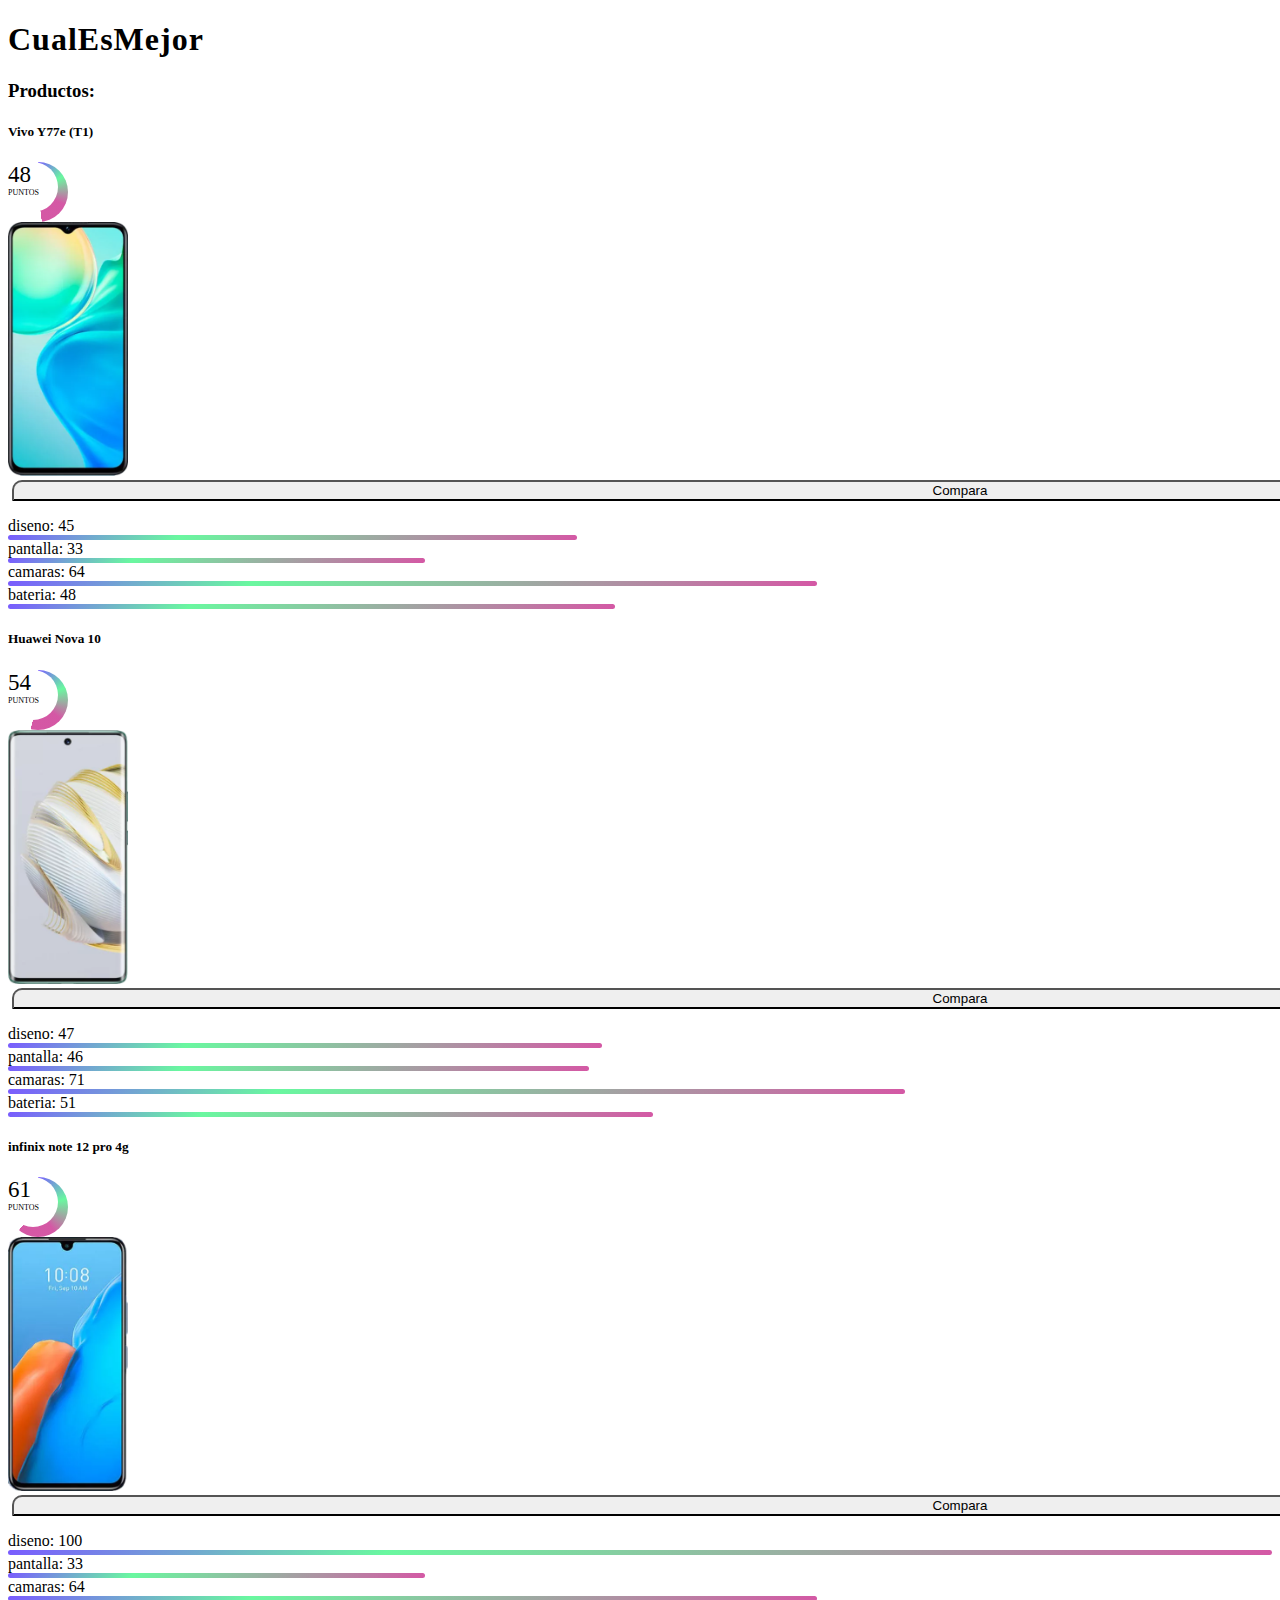
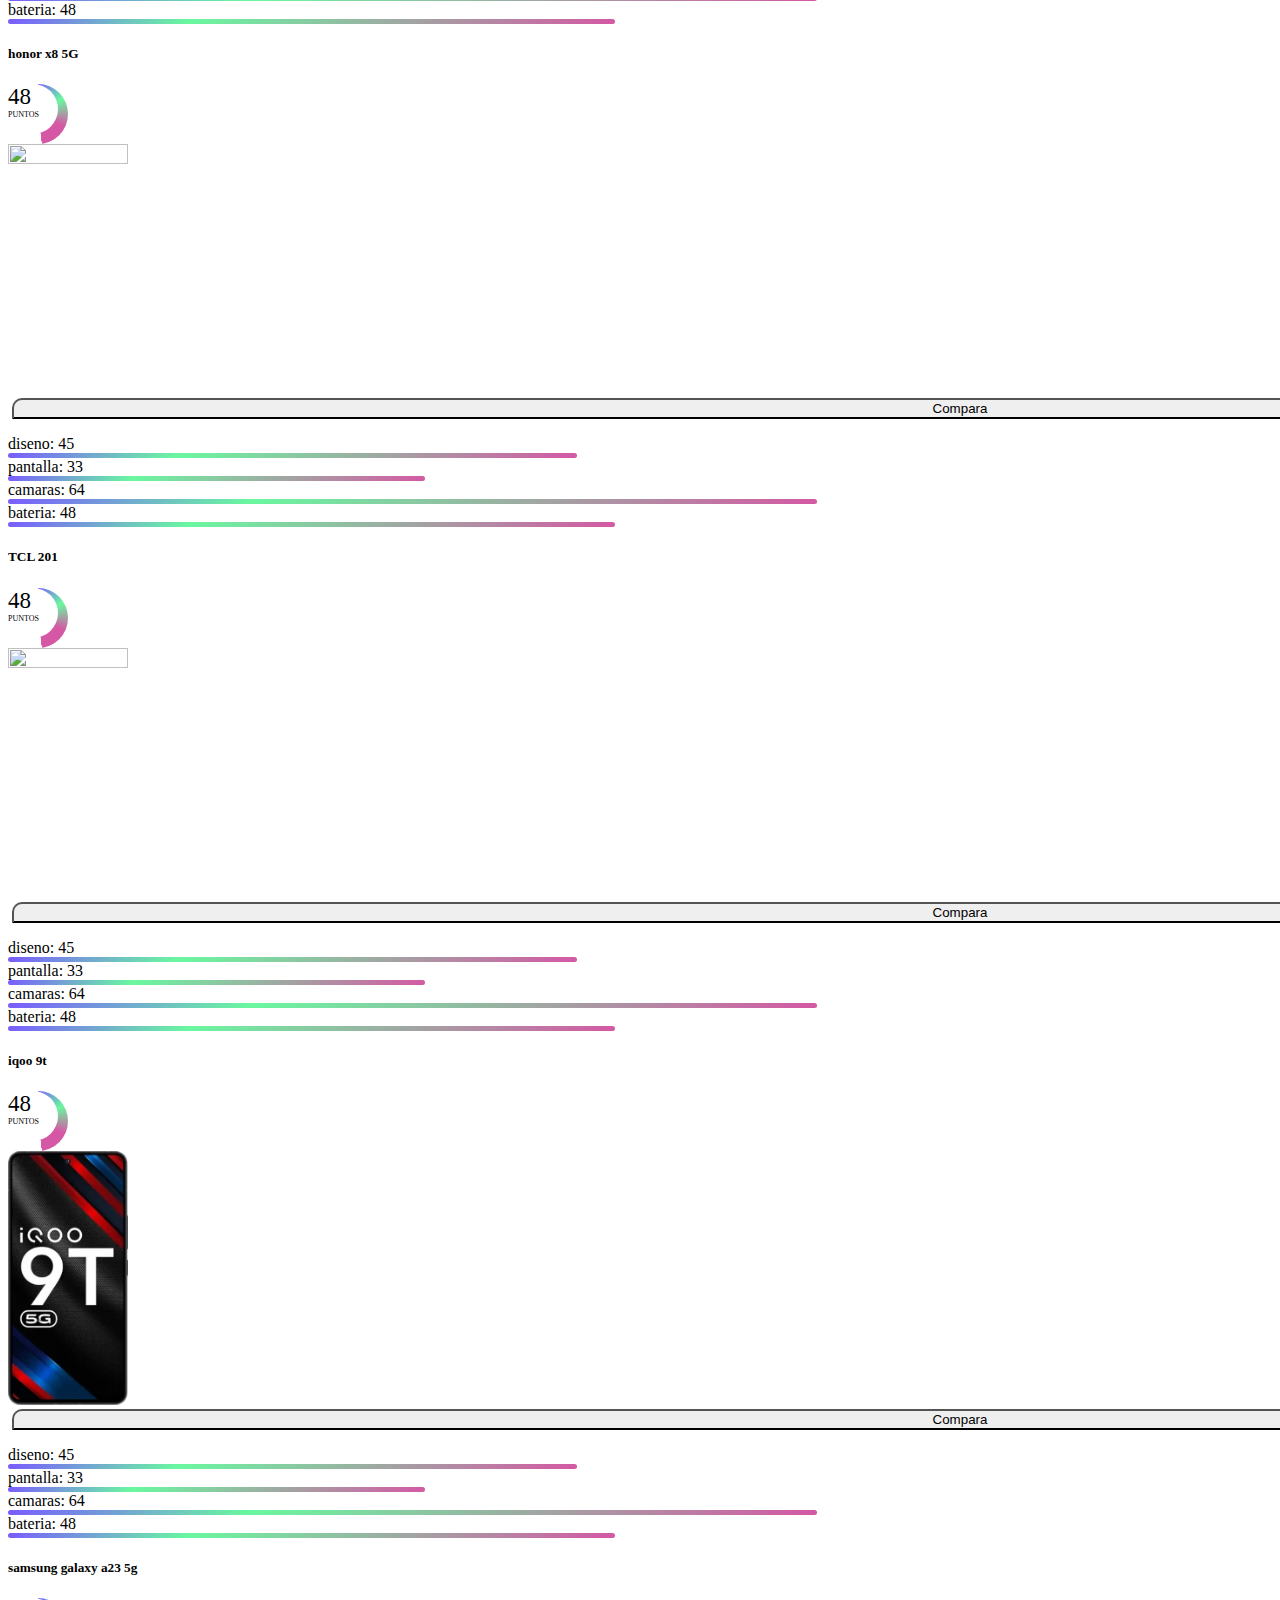
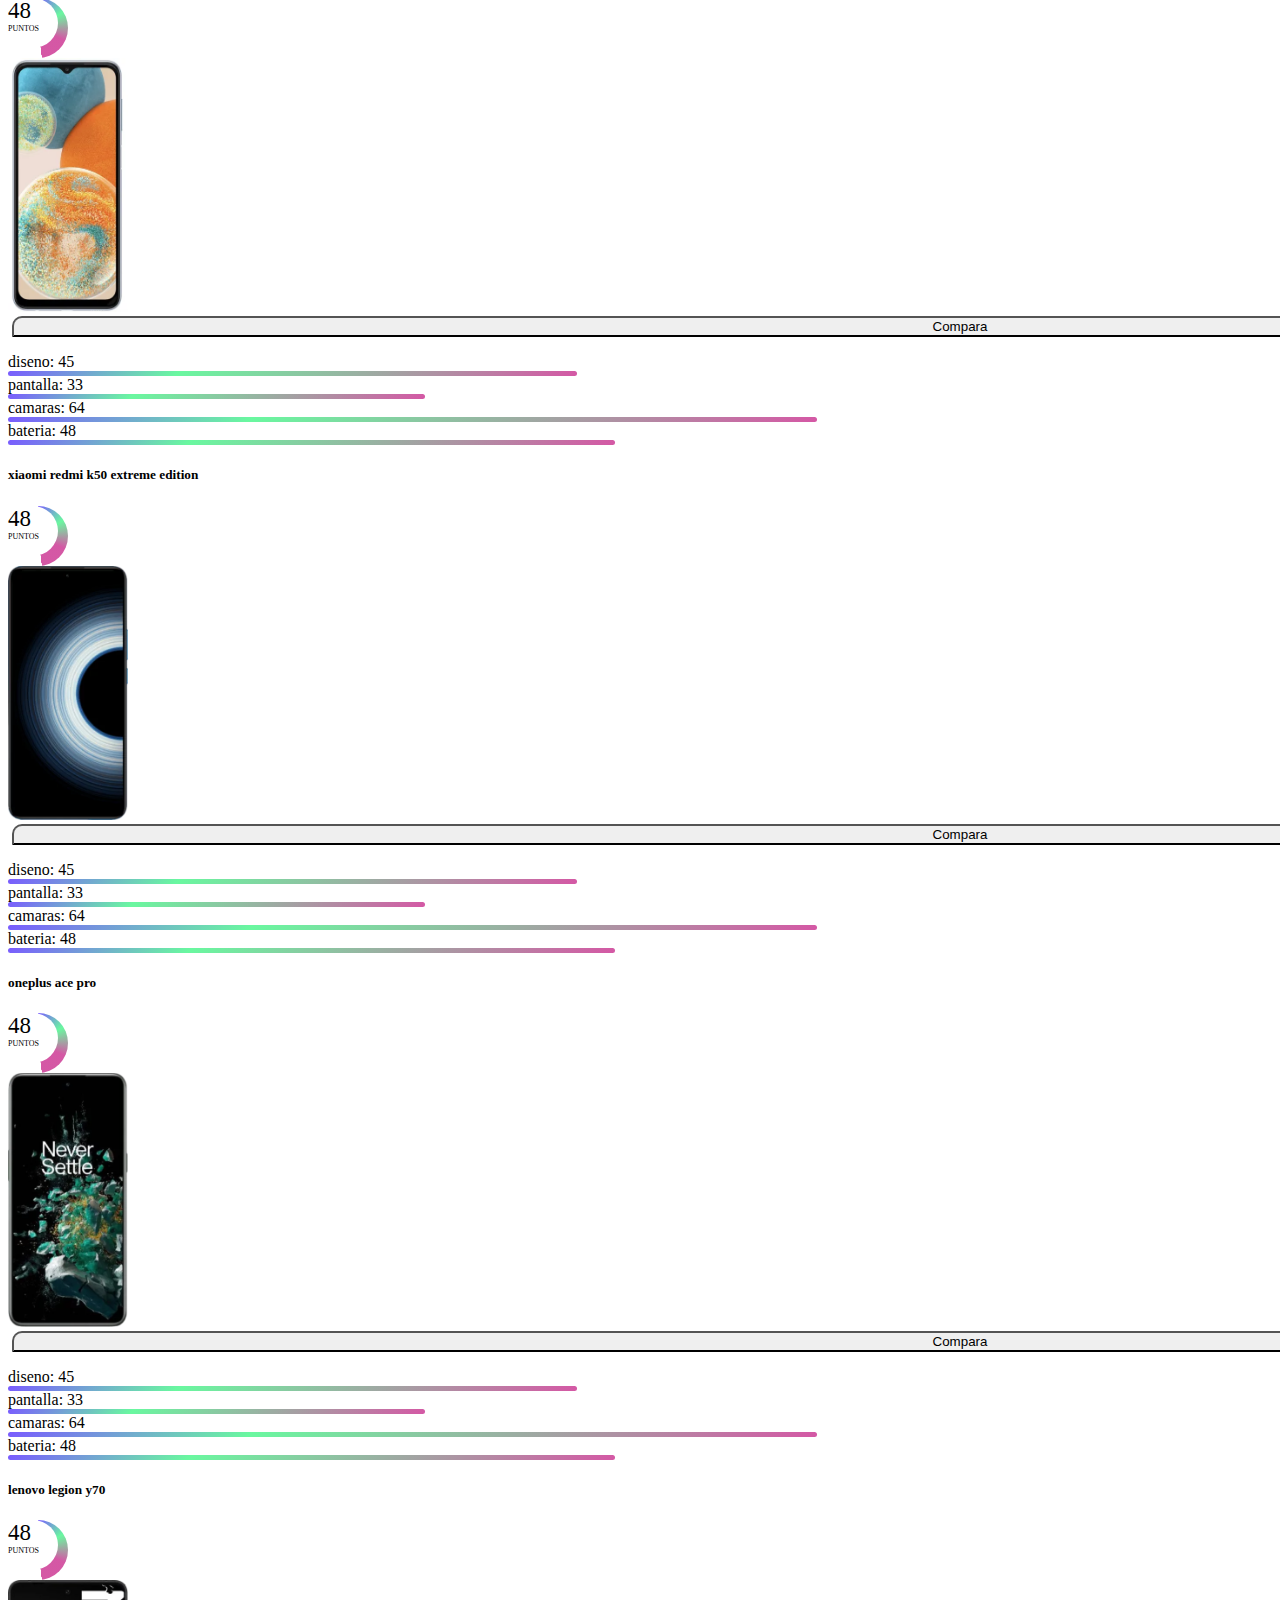
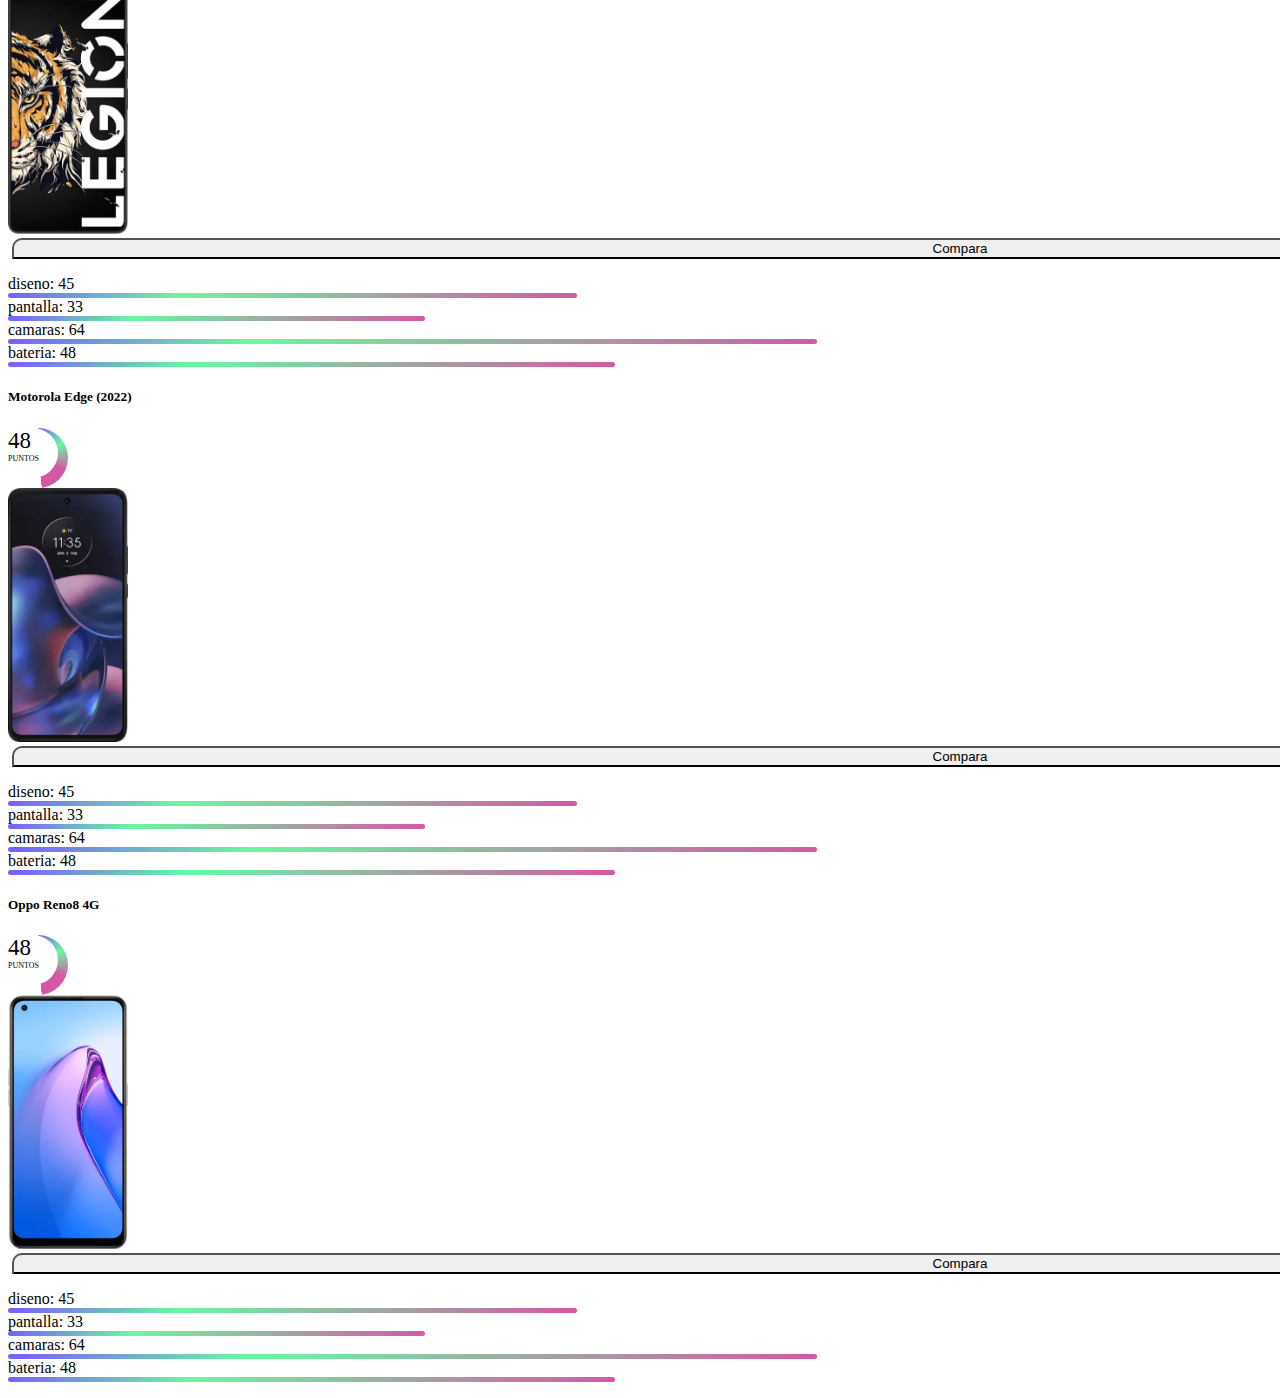
==== index.html @ 7e3223f6 "Inicializando proyecto" ====
<!DOCTYPE html>
<html lang="en">

<head>
    <meta charset="UTF-8">
    <meta http-equiv="X-UA-Compatible" content="IE=edge">
    <meta name="viewport" content="width=device-width, initial-scale=1.0">
    <title>Comparativa y Ranking de Equipos Móviles | cualEsMejor</title>
    <link href="https://cdn.jsdelivr.net/npm/bootstrap@5.0.2/dist/css/bootstrap.min.css" rel="stylesheet"
        integrity="sha384-EVSTQN3/azprG1Anm3QDgpJLIm9Nao0Yz1ztcQTwFspd3yD65VohhpuuCOmLASjC" crossorigin="anonymous">
    <link href="//cdn.jsdelivr.net/npm/@sweetalert2/theme-dark@4/dark.css" rel="stylesheet">
    <script src="//cdn.jsdelivr.net/npm/sweetalert2@11/dist/sweetalert2.min.js"></script>

    <link rel="stylesheet" href="./estilos/styles.css">
    <script src="https://cdn.jsdelivr.net/npm/bootstrap@5.0.2/dist/js/bootstrap.bundle.min.js"
        integrity="sha384-MrcW6ZMFYlzcLA8Nl+NtUVF0sA7MsXsP1UyJoMp4YLEuNSfAP+JcXn/tWtIaxVXM"
        crossorigin="anonymous"></script>
    <script src="./scripts/main.js" defer></script>

</head>

<body>
    <header class="bg-dark text-white">
        <span id="logo">
            <h1>CualEsMejor</h1>
        </span>
        <span></span>
    </header>
    <div class="container-flex">
        <div class="row justify-content-md-center">
            <div class="col col-lg-3 col-md-3" style="background: #f99500;">
                <a href="./paginas/comparador.html"></a>
            </div>
            <div class="col col-lg-9 col-md-9">
                <div class="container album py-5 bg-light">
                    <h3>Productos:</h3>
                    <div id="productos" class="row row-cols-1 row-cols-sm-2 row-cols-md-3 g-3">

                    </div>
                </div>
            </div>
        </div>
    </div>
    <div id="eleccion" class="text-end px-2">
        <div>
            <h5 class="text-center">Seleccionados | v</h5>
        </div>
        <div>
            <ul></ul>
            <div>
                <button id="boton__comparar">Comparar</button>
            </div>
        </div>
    </div>
</body>

</html>
---- estilos/styles.css ----
body{
    overflow-x: hidden;
}
a, a:link, a:hover, a:active {
    color: black;
    text-decoration:dotted;

}
.barra {
    background: linear-gradient(134deg,rgba(73, 32, 255, 0.733),rgba(51, 245, 125, 0.733) 30%,rgba(197, 27, 132, 0.733));
    height: 5px;
    border-radius: 3px;
}

input:button {
    z-index: 3;
}

.puntaje__fondo{
    font-size: 10px;
    width: 6em;
    height: 6em;
    aspect-ratio: 1;
    border-radius: 50%;
    margin-right: 0.375em;
}

.puntuacion{

    width: 5em;
    height: 5em;
    aspect-ratio: 1;
    border-radius: 50%;
    background: white;
}

.puntaje_num{
    font-size: 2.3em;
}
.palabra__puntos{
    font-size: 0.8em;
}

img{
    width: 120px;
    aspect-ratio: 120/254;
}
ul{
    padding: 0;
}
li{
    list-style-type: none;
}

#logo{
    letter-spacing: 1px;
}

.btn-comparacion{
    margin-left: 0.3em;
    border-radius : 10px 10px 10px 0;
    position: relative;
    right: -100;
    width: 150%;
}
.btn-comparacion:hover{
    background-color: #f99500;
    position: relative;

    width: 150px;
}

#eleccion {
    display: none;
    position:fixed;
    bottom: 1em;
    right: 1em;
    background-color: white;
    width: 16em;
    border-radius: 0.375em;
    box-shadow: 0 10px 10px rgba(0, 0, 0, 0.5)

}
#eleccion h5:hover{
    cursor: pointer;
}

#eleccion ul li {
    border-top:1px solid blue;
}
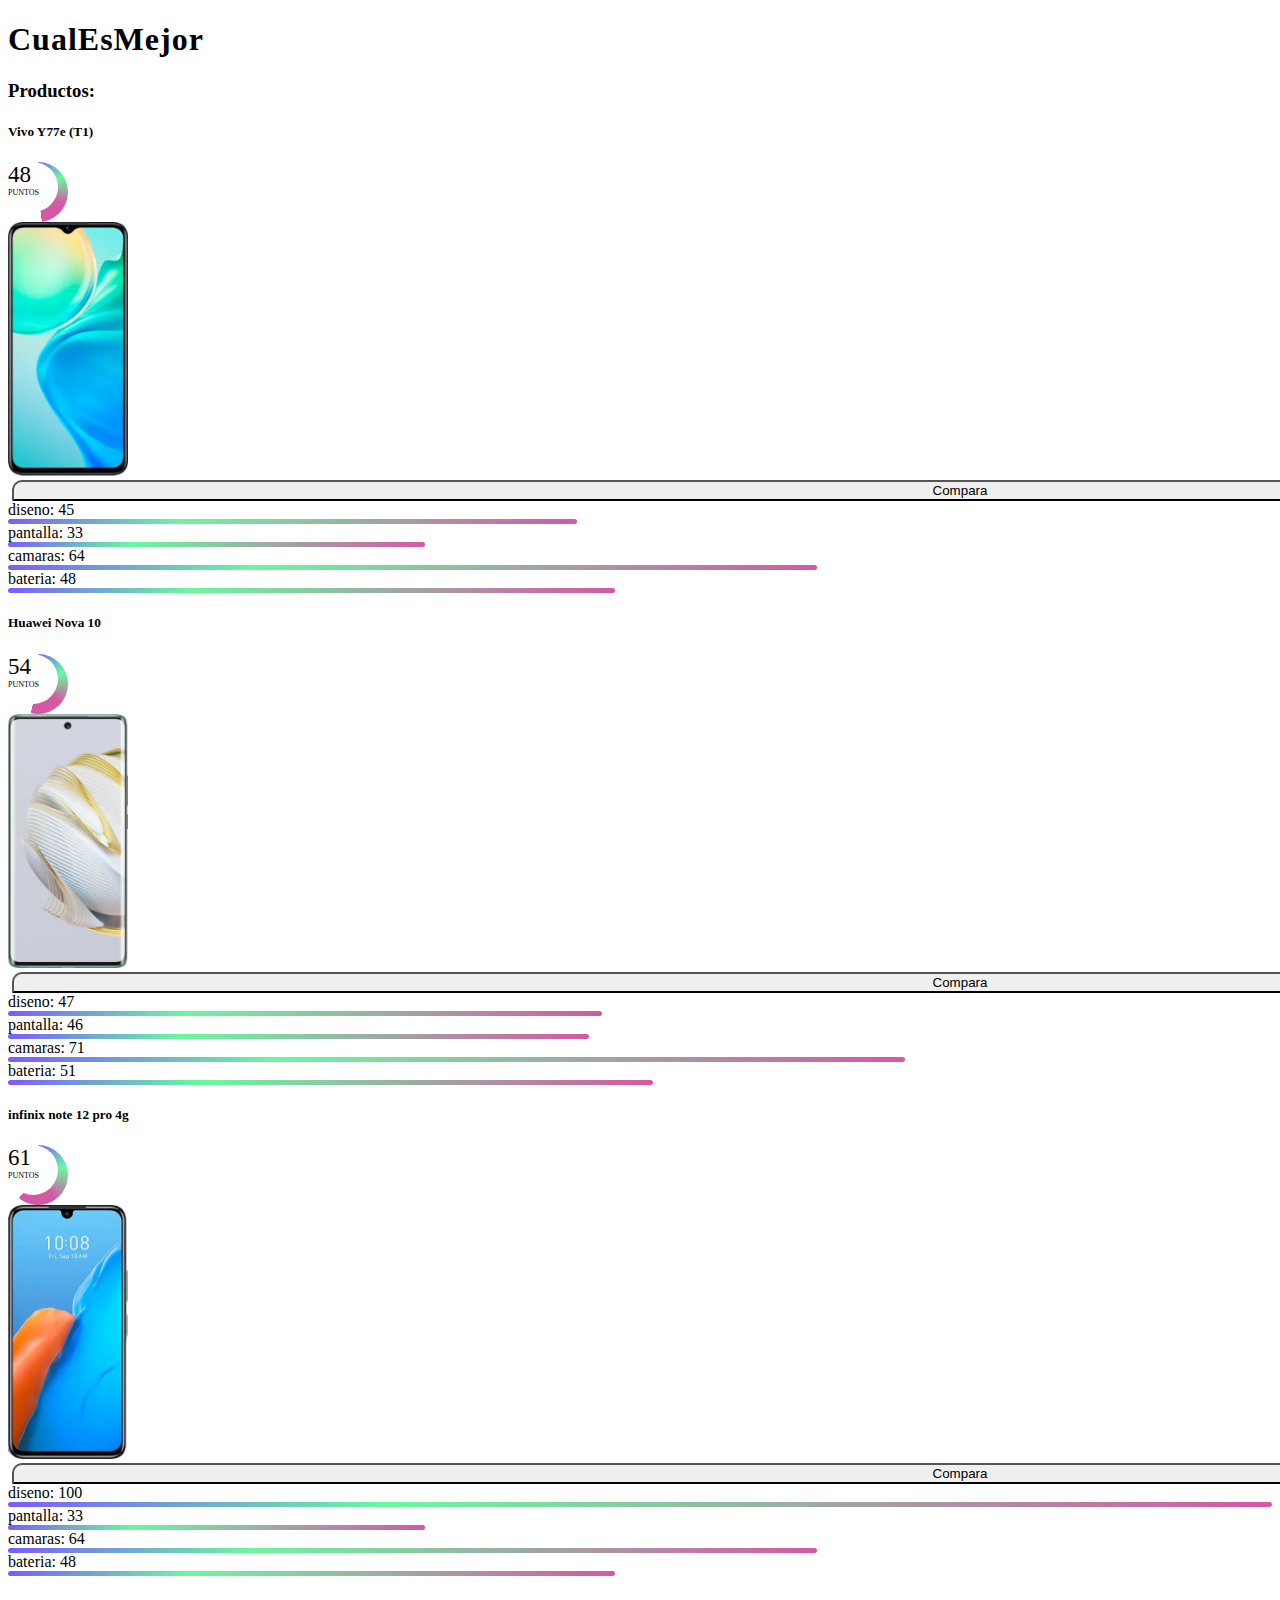
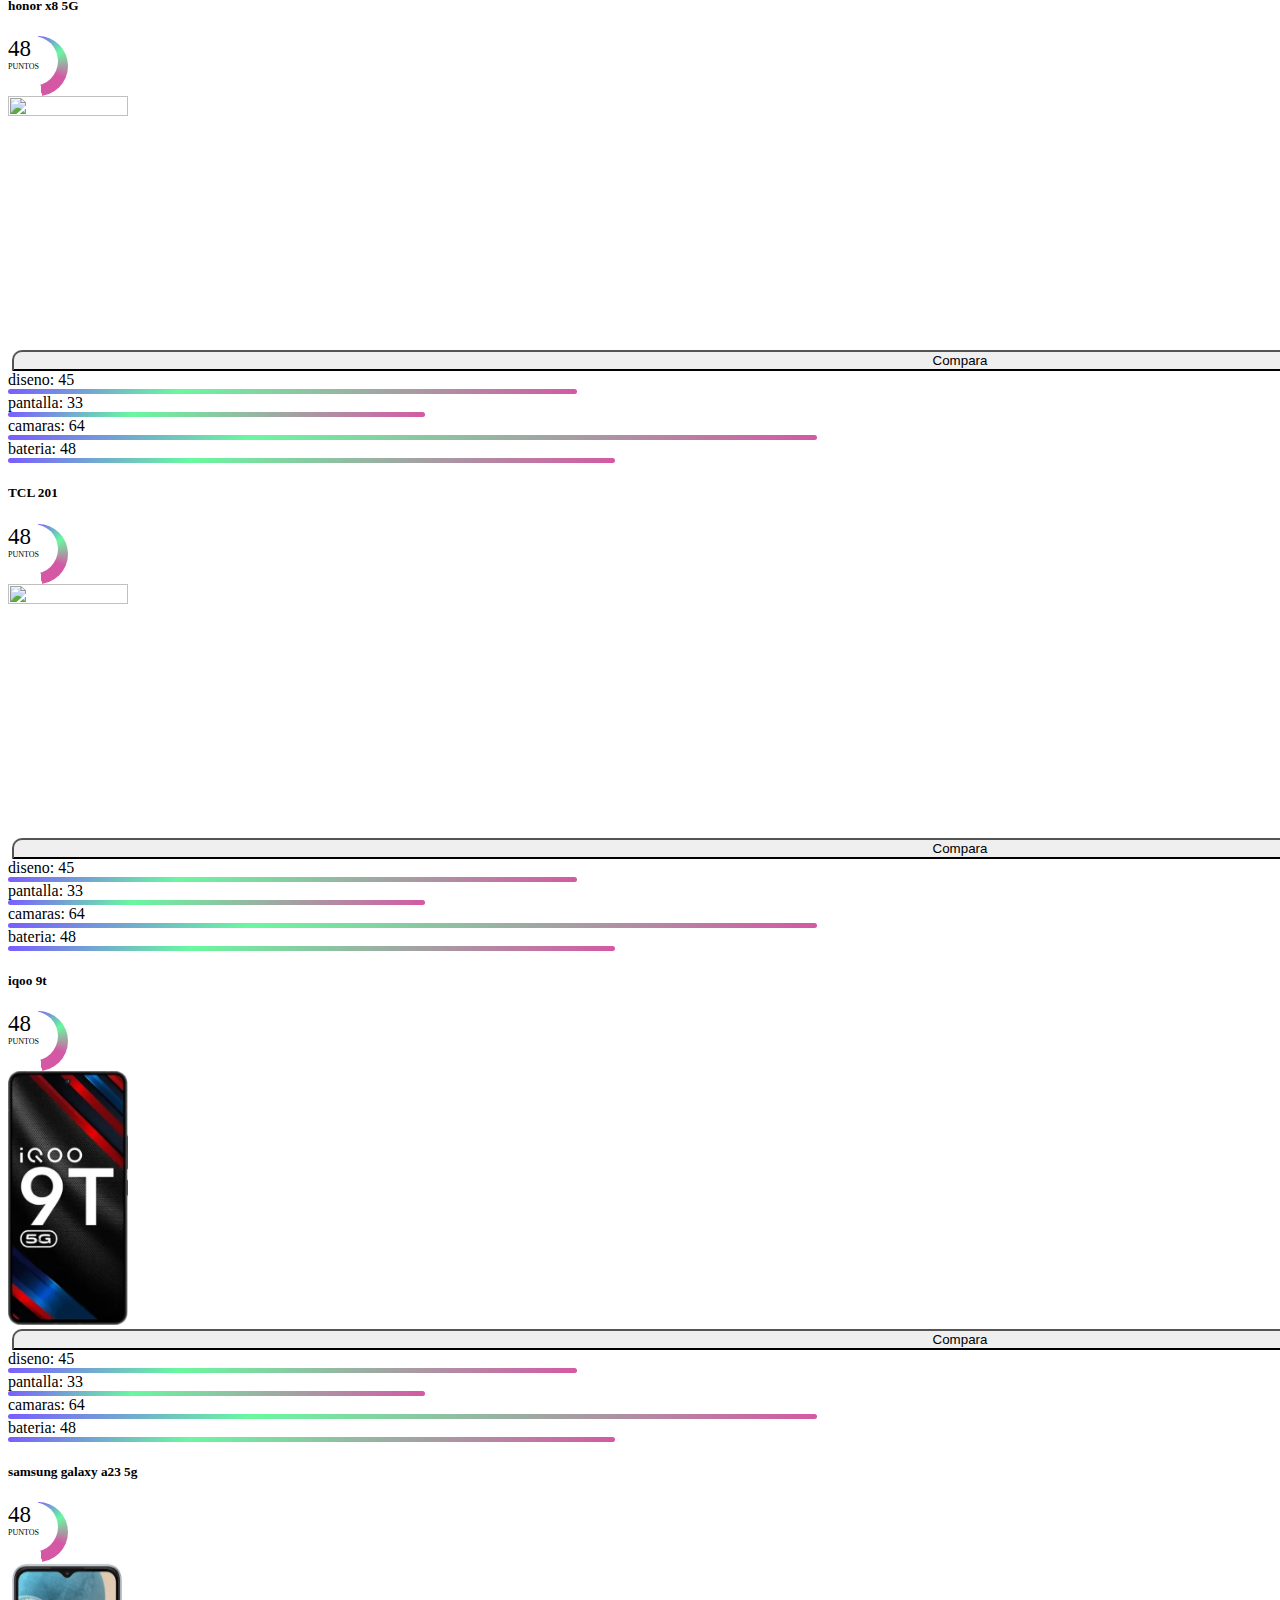
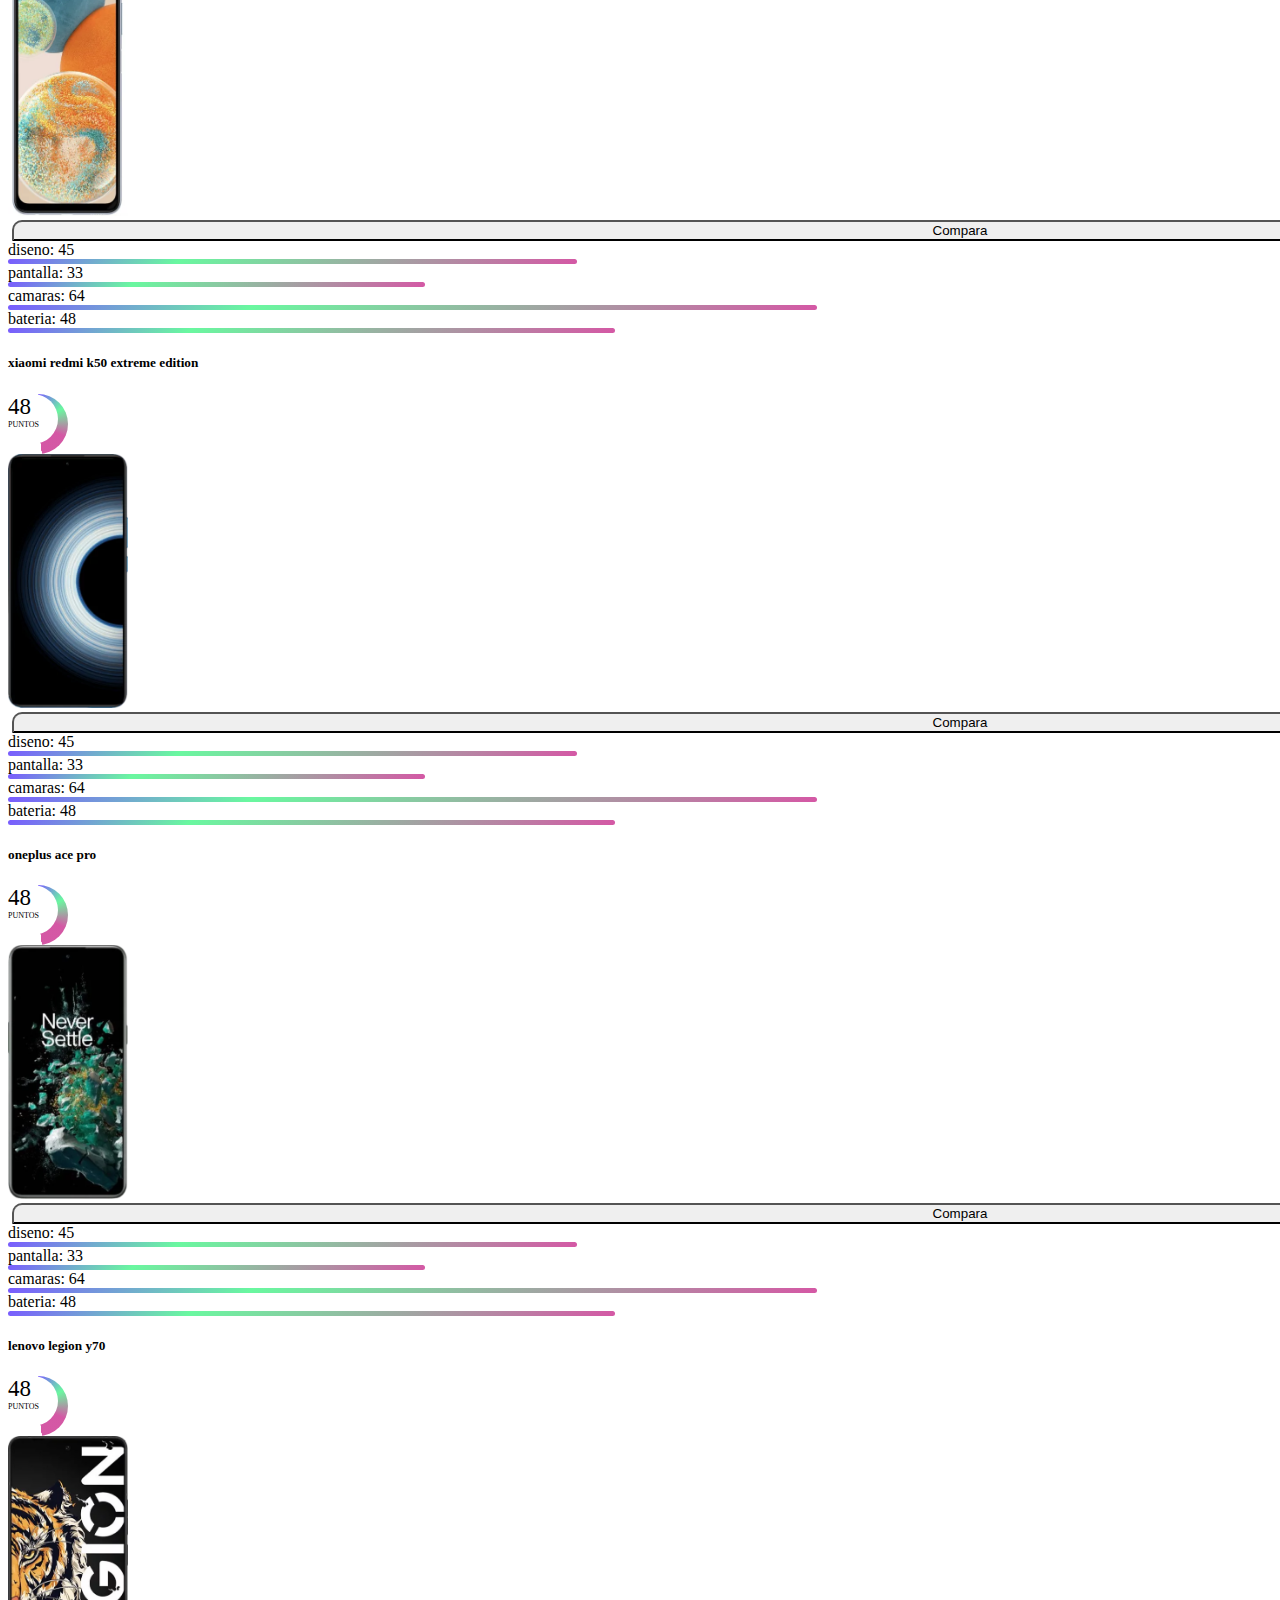
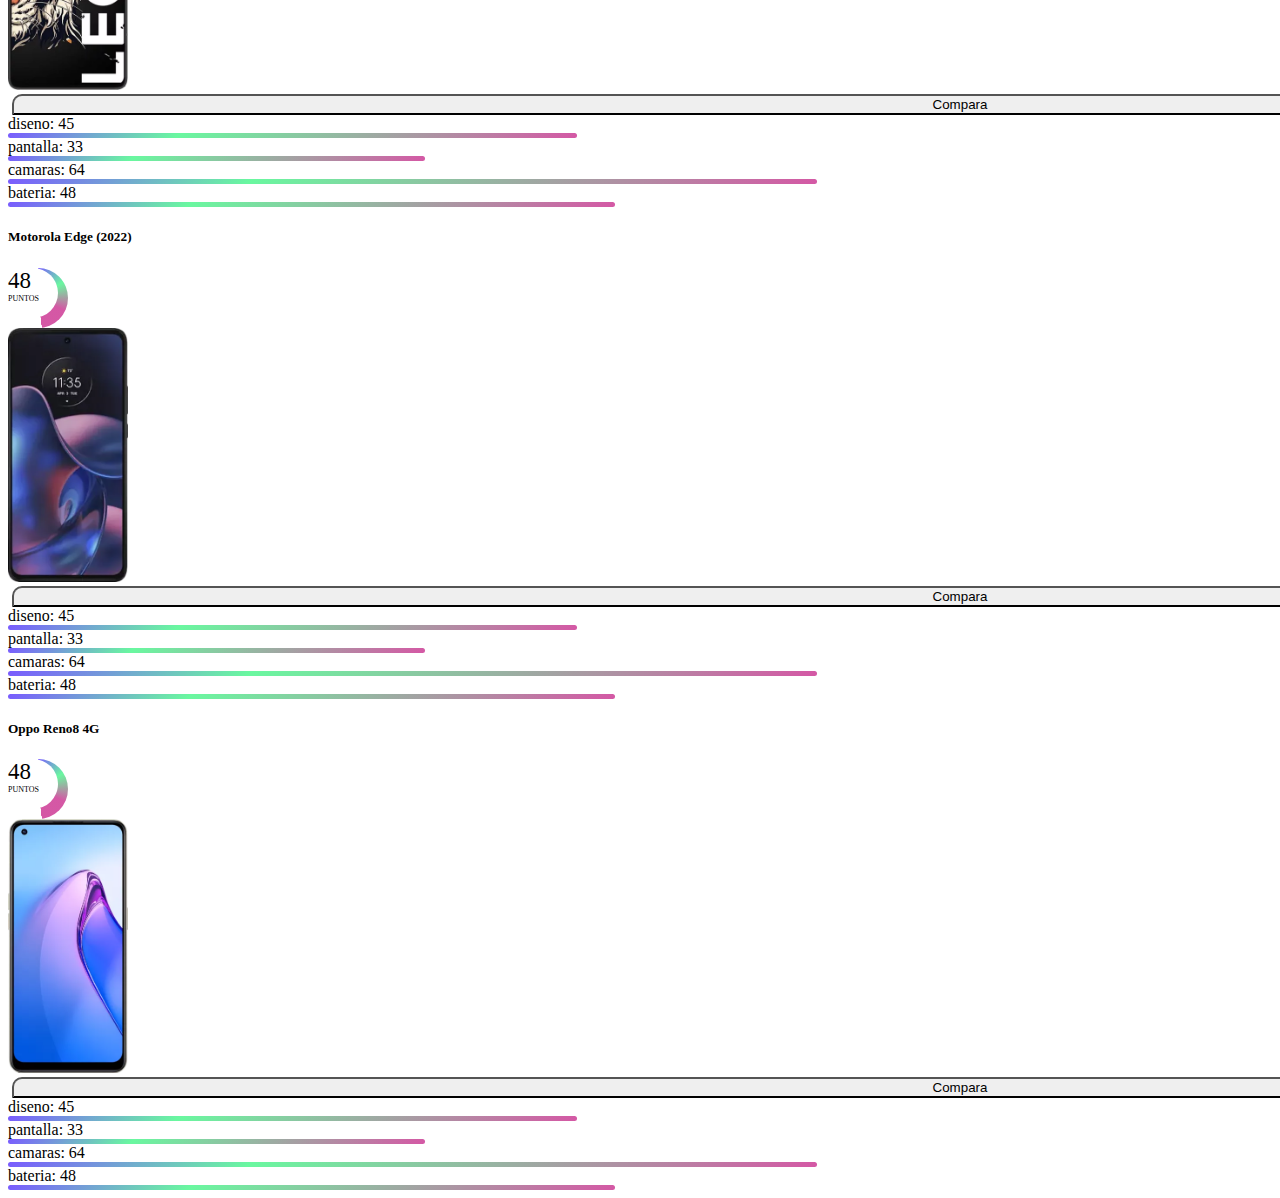
==== commit 0d03110b: "Agregando archivo .json y boton borrar" ====
--- a/index.html
+++ b/index.html
@@ -43,12 +43,12 @@
     </div>
     <div id="eleccion" class="text-end px-2">
         <div>
-            <h5 class="text-center">Seleccionados | v</h5>
+            <h5 class="text-center">Seleccionados | ^</h5>
         </div>
         <div>
             <ul></ul>
-            <div>
-                <button id="boton__comparar">Comparar</button>
+            <div class="text-center">
+                <button id="boton__comparar" class="btn btn-primary my-2 px-2">Comparar</button>
             </div>
         </div>
     </div>
--- a/estilos/styles.css
+++ b/estilos/styles.css
@@ -47,6 +47,7 @@
 }
 ul{
     padding: 0;
+    margin: 0;
 }
 li{
     list-style-type: none;
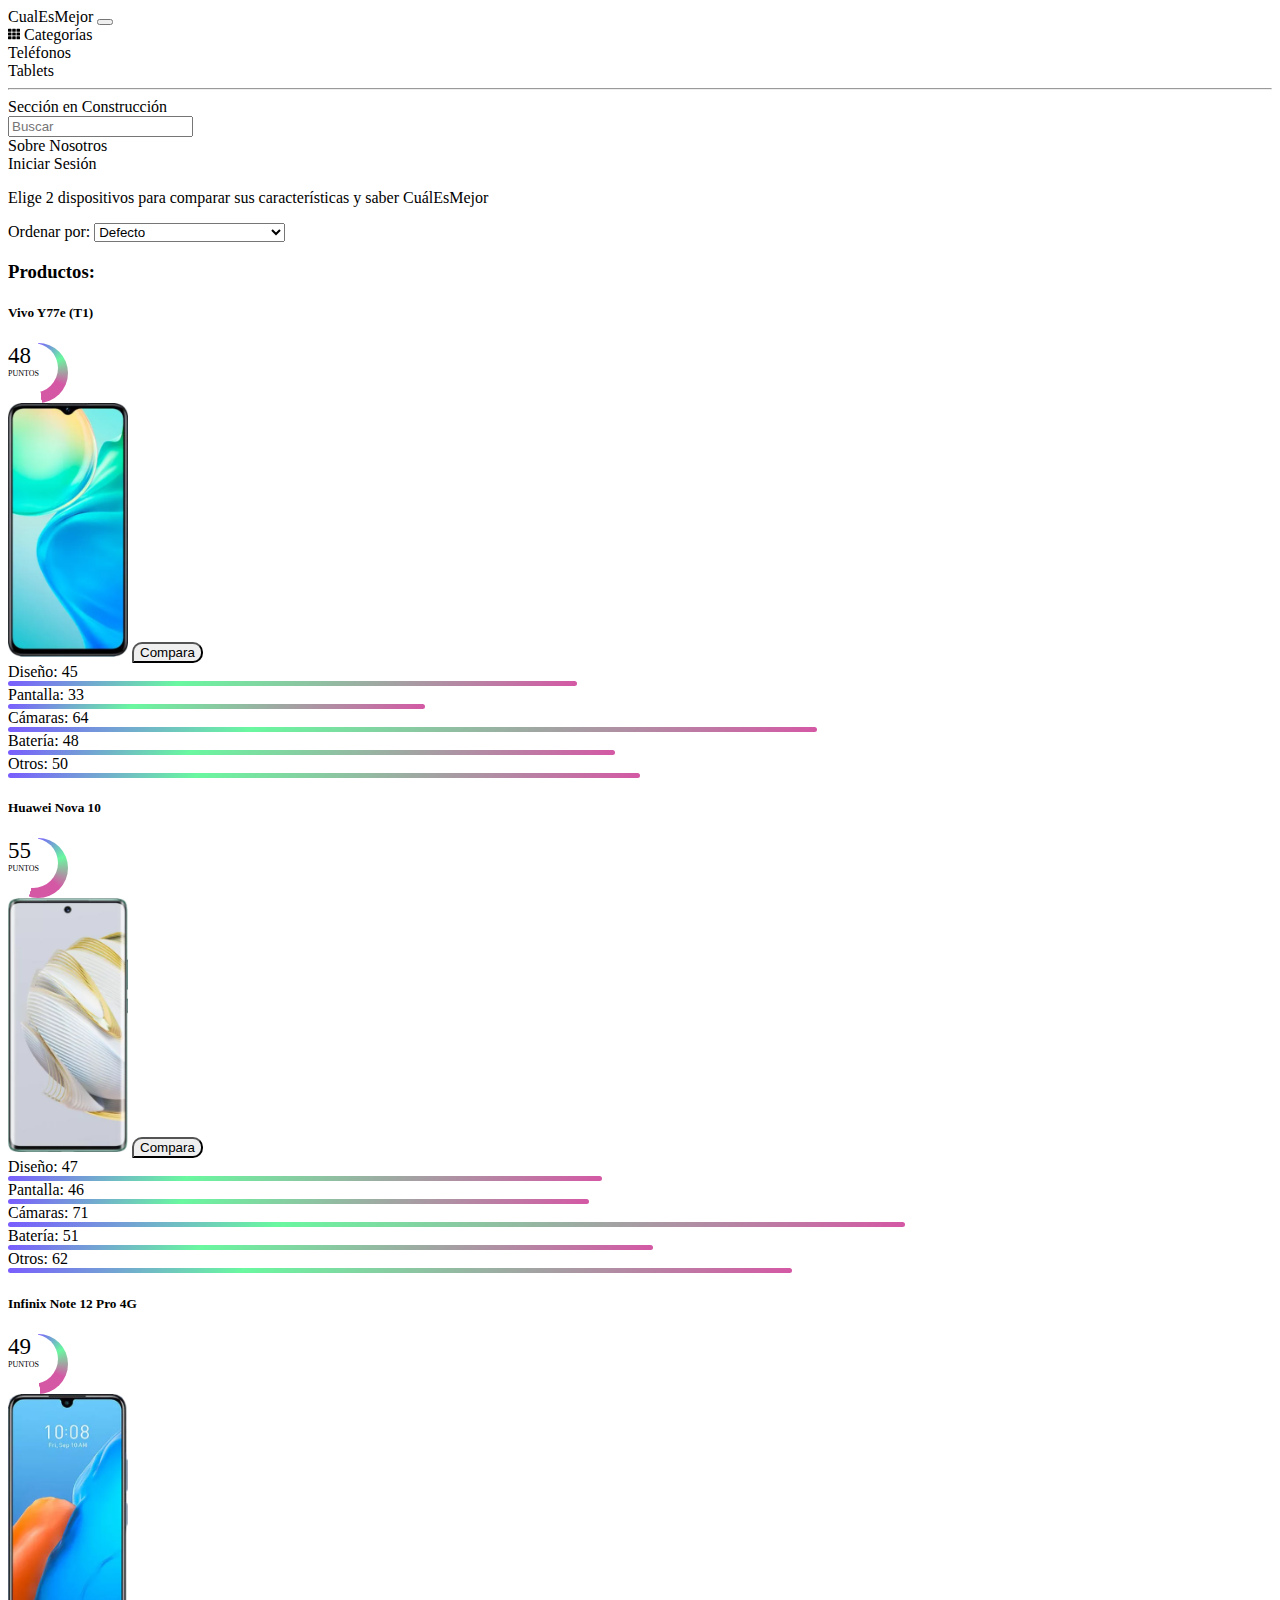
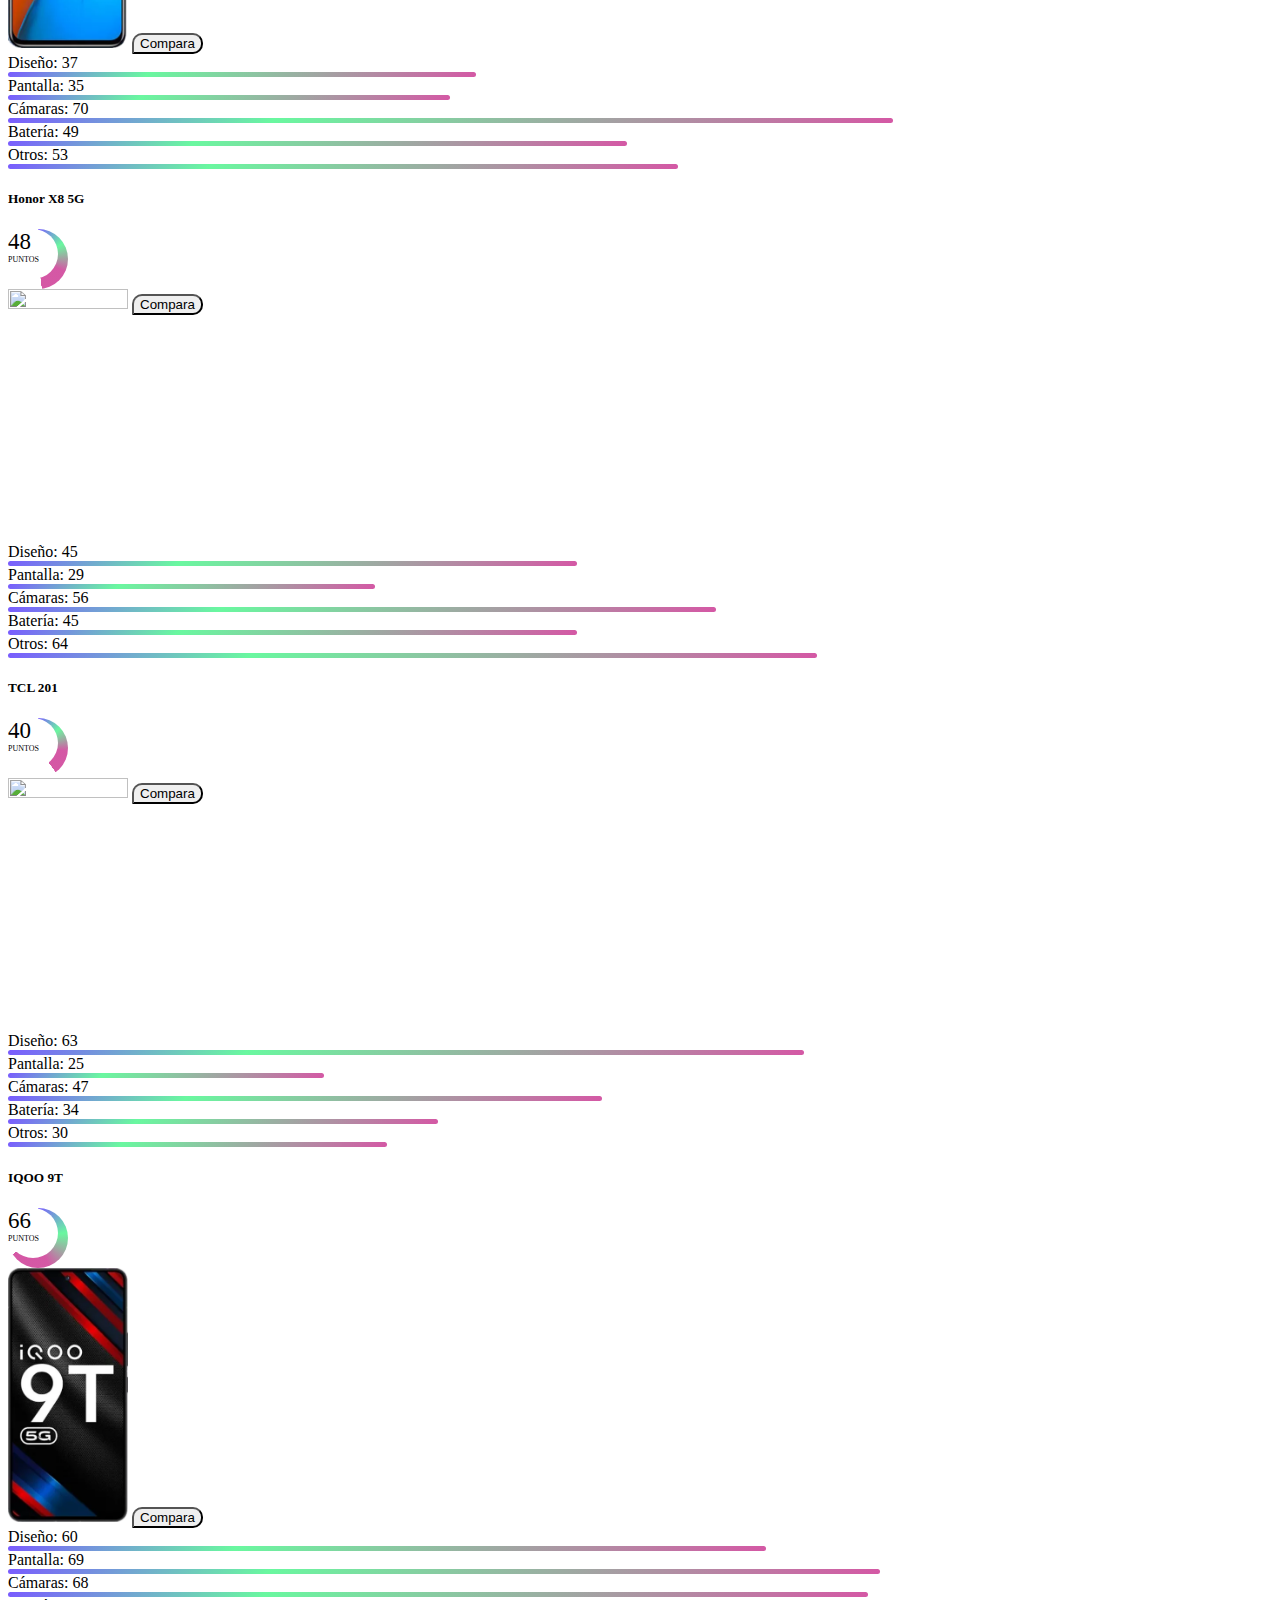
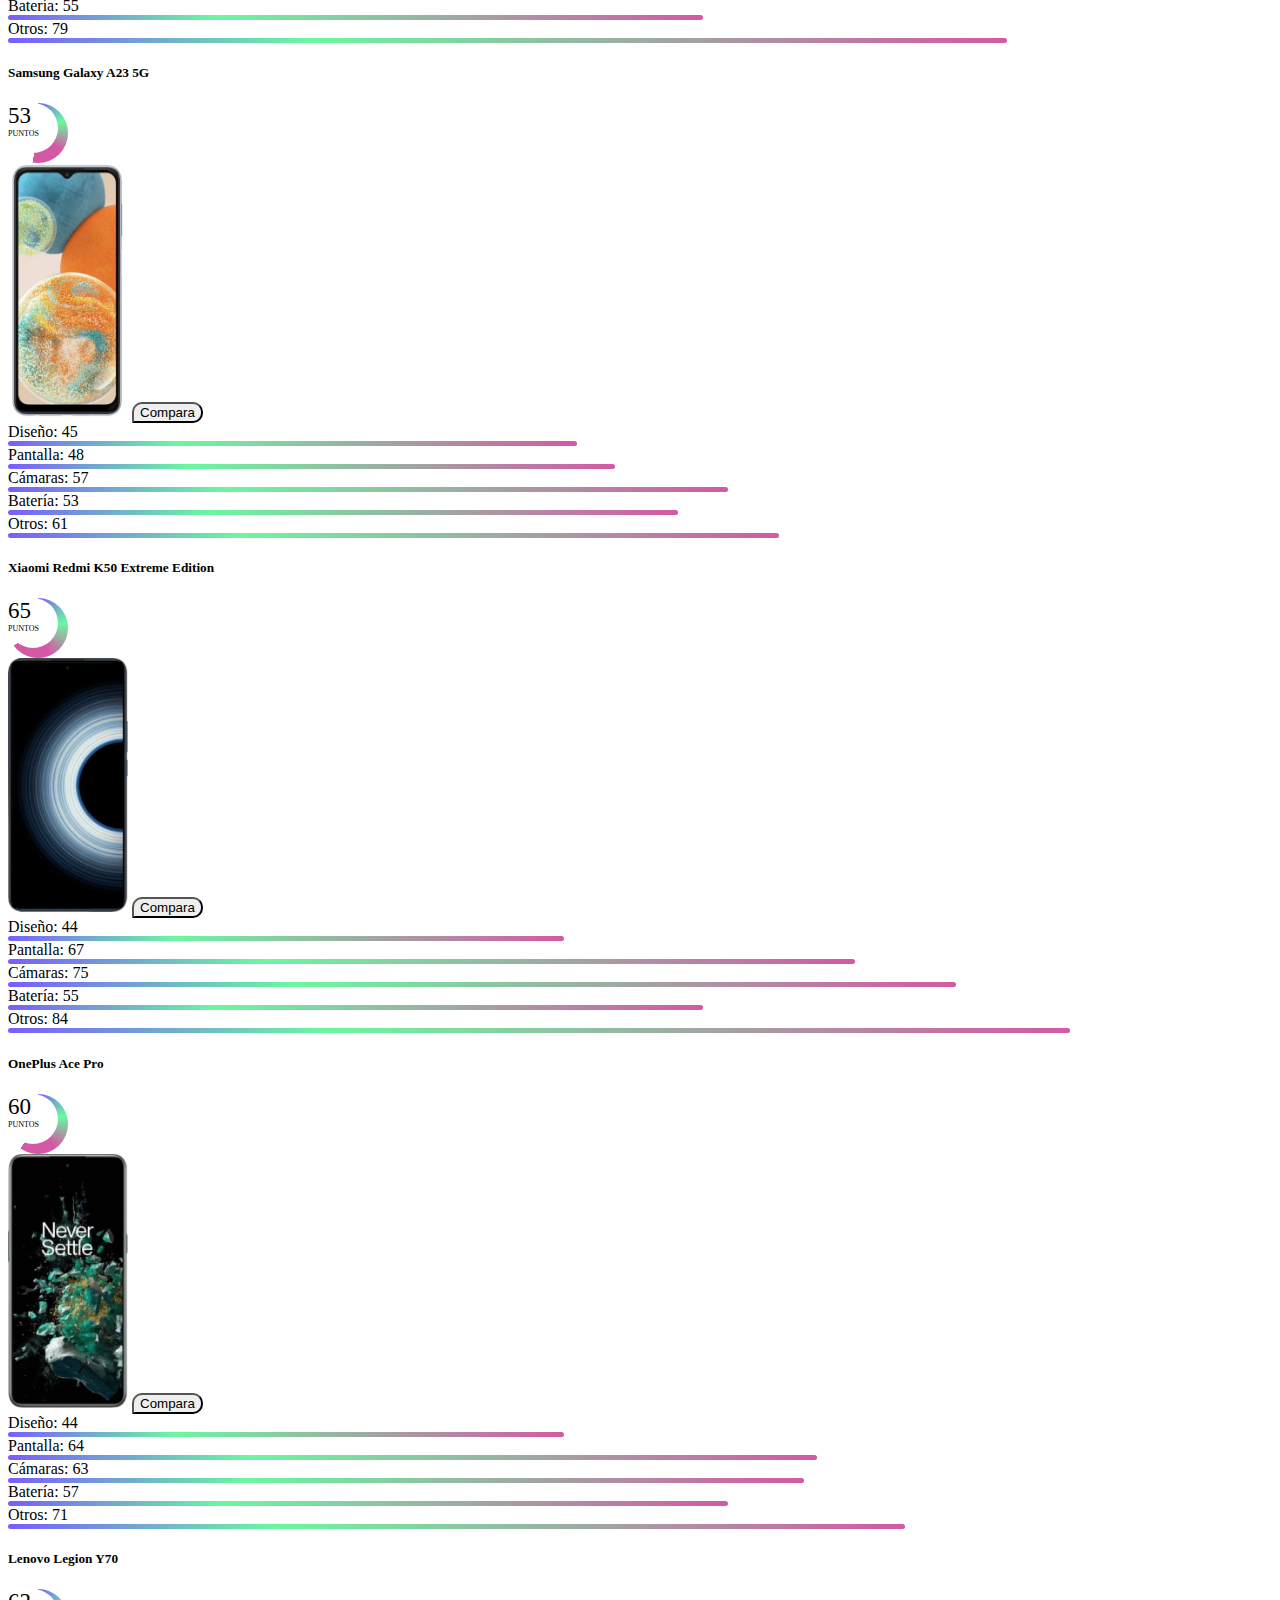
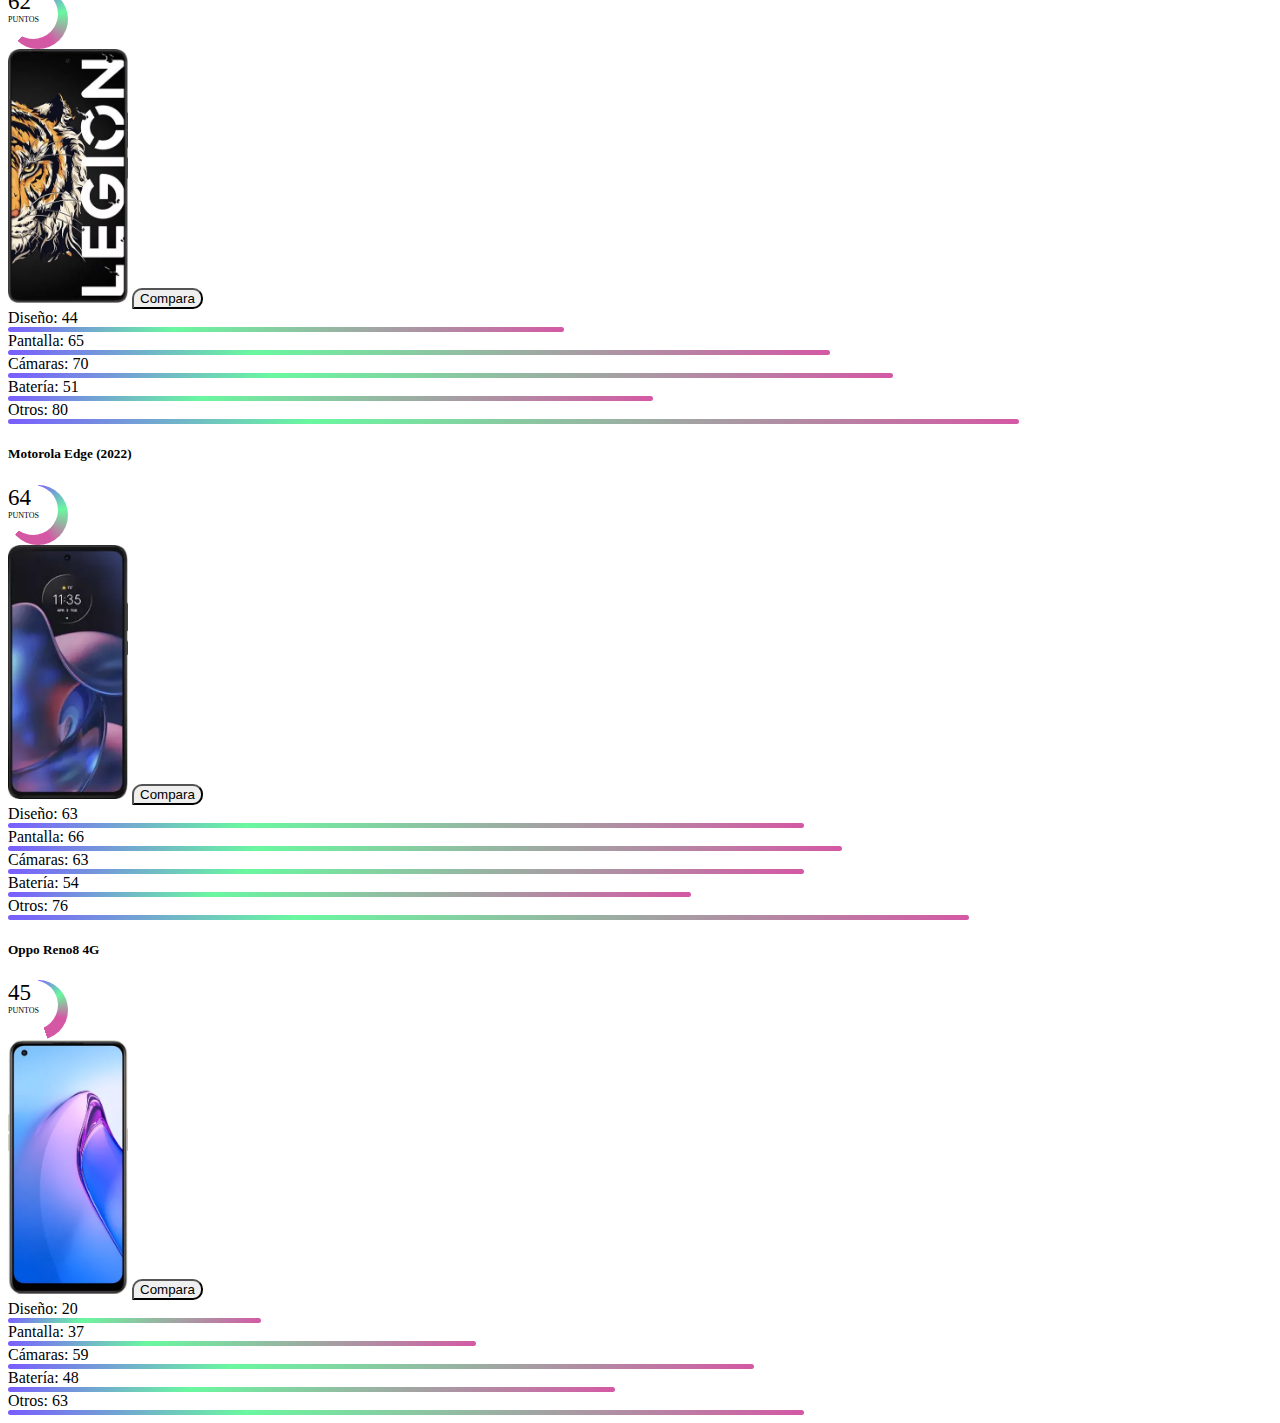
==== commit ce9e0bdd: "Mejorando Estilos y agregando funciones de ordenar" ====
--- a/index.html
+++ b/index.html
@@ -20,19 +20,84 @@
 </head>
 
 <body>
-    <header class="bg-dark text-white">
-        <span id="logo">
-            <h1>CualEsMejor</h1>
-        </span>
-        <span></span>
-    </header>
+    <nav class="navbar navbar-dark navbar-expand-lg bg-dark">
+        <div class="container-fluid fs-4">
+            <a class="navbar-brand fs-1 fw-bold" href="#">CualEsMejor</a>
+            <button class="navbar-toggler" type="button" data-bs-toggle="collapse"
+                data-bs-target="#navbarSupportedContent" aria-controls="navbarSupportedContent" aria-expanded="false"
+                aria-label="Toggle navigation">
+                <span class="navbar-toggler-icon"></span>
+            </button>
+            <div class="collapse navbar-collapse" id="navbarSupportedContent">
+                <ul class="navbar-nav d-flex justify-content-around w-100">
+                    <li class="nav-item dropdown">
+                        <a class="nav-link dropdown-toggle" href="#" role="button" data-bs-toggle="dropdown"
+                            aria-expanded="false">
+                            <svg stroke="currentColor" fill="currentColor" stroke-width="0" viewBox="0 0 512 512"
+                                height="12" width="12" xmlns="http://www.w3.org/2000/svg">
+                                <path
+                                    d="M149.333 56v80c0 13.255-10.745 24-24 24H24c-13.255 0-24-10.745-24-24V56c0-13.255 10.745-24 24-24h101.333c13.255 0 24 10.745 24 24zm181.334 240v-80c0-13.255-10.745-24-24-24H205.333c-13.255 0-24 10.745-24 24v80c0 13.255 10.745 24 24 24h101.333c13.256 0 24.001-10.745 24.001-24zm32-240v80c0 13.255 10.745 24 24 24H488c13.255 0 24-10.745 24-24V56c0-13.255-10.745-24-24-24H386.667c-13.255 0-24 10.745-24 24zm-32 80V56c0-13.255-10.745-24-24-24H205.333c-13.255 0-24 10.745-24 24v80c0 13.255 10.745 24 24 24h101.333c13.256 0 24.001-10.745 24.001-24zm-205.334 56H24c-13.255 0-24 10.745-24 24v80c0 13.255 10.745 24 24 24h101.333c13.255 0 24-10.745 24-24v-80c0-13.255-10.745-24-24-24zM0 376v80c0 13.255 10.745 24 24 24h101.333c13.255 0 24-10.745 24-24v-80c0-13.255-10.745-24-24-24H24c-13.255 0-24 10.745-24 24zm386.667-56H488c13.255 0 24-10.745 24-24v-80c0-13.255-10.745-24-24-24H386.667c-13.255 0-24 10.745-24 24v80c0 13.255 10.745 24 24 24zm0 160H488c13.255 0 24-10.745 24-24v-80c0-13.255-10.745-24-24-24H386.667c-13.255 0-24 10.745-24 24v80c0 13.255 10.745 24 24 24zM181.333 376v80c0 13.255 10.745 24 24 24h101.333c13.255 0 24-10.745 24-24v-80c0-13.255-10.745-24-24-24H205.333c-13.255 0-24 10.745-24 24z">
+                                </path>
+                            </svg>
+                            Categorías
+                        </a>
+                        <ul class="dropdown-menu">
+                            <li><a class="dropdown-item" href="#">Teléfonos</a></li>
+                            <li><a class="dropdown-item" href="#">Tablets</a></li>
+                            <li>
+                                <hr class="dropdown-divider">
+                            </li>
+                            <li><a class="dropdown-item" href="#">Sección en Construcción</a></li>
+                        </ul>
+                    </li>
+                    <li class="nav-item">
+                        <form class="d-flex" role="search">
+                            <input id="buscarCel" class="form-control me-2" type="search" placeholder="Buscar"
+                                aria-label="Search">
+                        </form>
+                        <ul id="resultados-busqueda" class="bg-light fs-6">
+                        </ul>
+                    </li>
+                    <li class="nav-item">
+                        <a class="nav-link" href="#">Sobre Nosotros</a>
+                    </li>
+
+                    <li class="nav-item">
+                        <a class="nav-link disabled">Iniciar Sesión</a>
+                    </li>
+                </ul>
+
+            </div>
+        </div>
+    </nav>
     <div class="container-flex">
         <div class="row justify-content-md-center">
-            <div class="col col-lg-3 col-md-3" style="background: #f99500;">
-                <a href="./paginas/comparador.html"></a>
+            <div class="col col-lg-2 col-md-2 p-3 text-center">
+                <p>
+                    Elige 2 dispositivos para comparar sus características y saber CuálEsMejor
+                </p>
+                <div class="text-start">
+
+
+                </div>
             </div>
-            <div class="col col-lg-9 col-md-9">
-                <div class="container album py-5 bg-light">
+            <div class="col col-lg-10 col-md-10">
+                <div class="container album py-3 bg-light">
+                    <div class="d-flex justify-content-end">
+                        <div class="w-25">
+                            <span>Ordenar por:</span>
+                            <span>
+                                <select id="ordenar" class="form-select" aria-label="Default select example">
+                                    <option value="0" selected>Defecto</option>
+                                    <option value="1">Puntuación (menor a mayor)</option>
+                                    <option value="2">Puntuación (mayor a menor)</option>
+                                    <option value="3">Precio (menor a mayor)</option>
+                                    <option value="4">Precio (mayor a menor)</option>
+                                    <option value="5">Fecha de lanzamiento</option>
+                                </select>
+                            </span>
+                        </div>
+                    </div>
                     <h3>Productos:</h3>
                     <div id="productos" class="row row-cols-1 row-cols-sm-2 row-cols-md-3 g-3">
 
--- a/estilos/styles.css
+++ b/estilos/styles.css
@@ -61,14 +61,11 @@
     margin-left: 0.3em;
     border-radius : 10px 10px 10px 0;
     position: relative;
-    right: -100;
-    width: 150%;
+    /* right: -100; */
 }
 .btn-comparacion:hover{
-    background-color: #f99500;
+    background: linear-gradient(134deg,rgba(73, 32, 255, 0.733),rgba(51, 245, 125, 0.733) 30%,rgba(197, 27, 132, 0.733));
     position: relative;
-
-    width: 150px;
 }
 
 #eleccion {
@@ -88,4 +85,16 @@
 
 #eleccion ul li {
     border-top:1px solid blue;
+}
+
+
+#resultados-busqueda{
+    border-radius: 5px;
+    position: absolute;
+    z-index: 3;
+    box-shadow: 0 10px 10px rgba(0, 0, 0, 0.5);
+}
+#resultados-busqueda li{
+    border-top:1px solid blue;
+    padding: 5px;
 }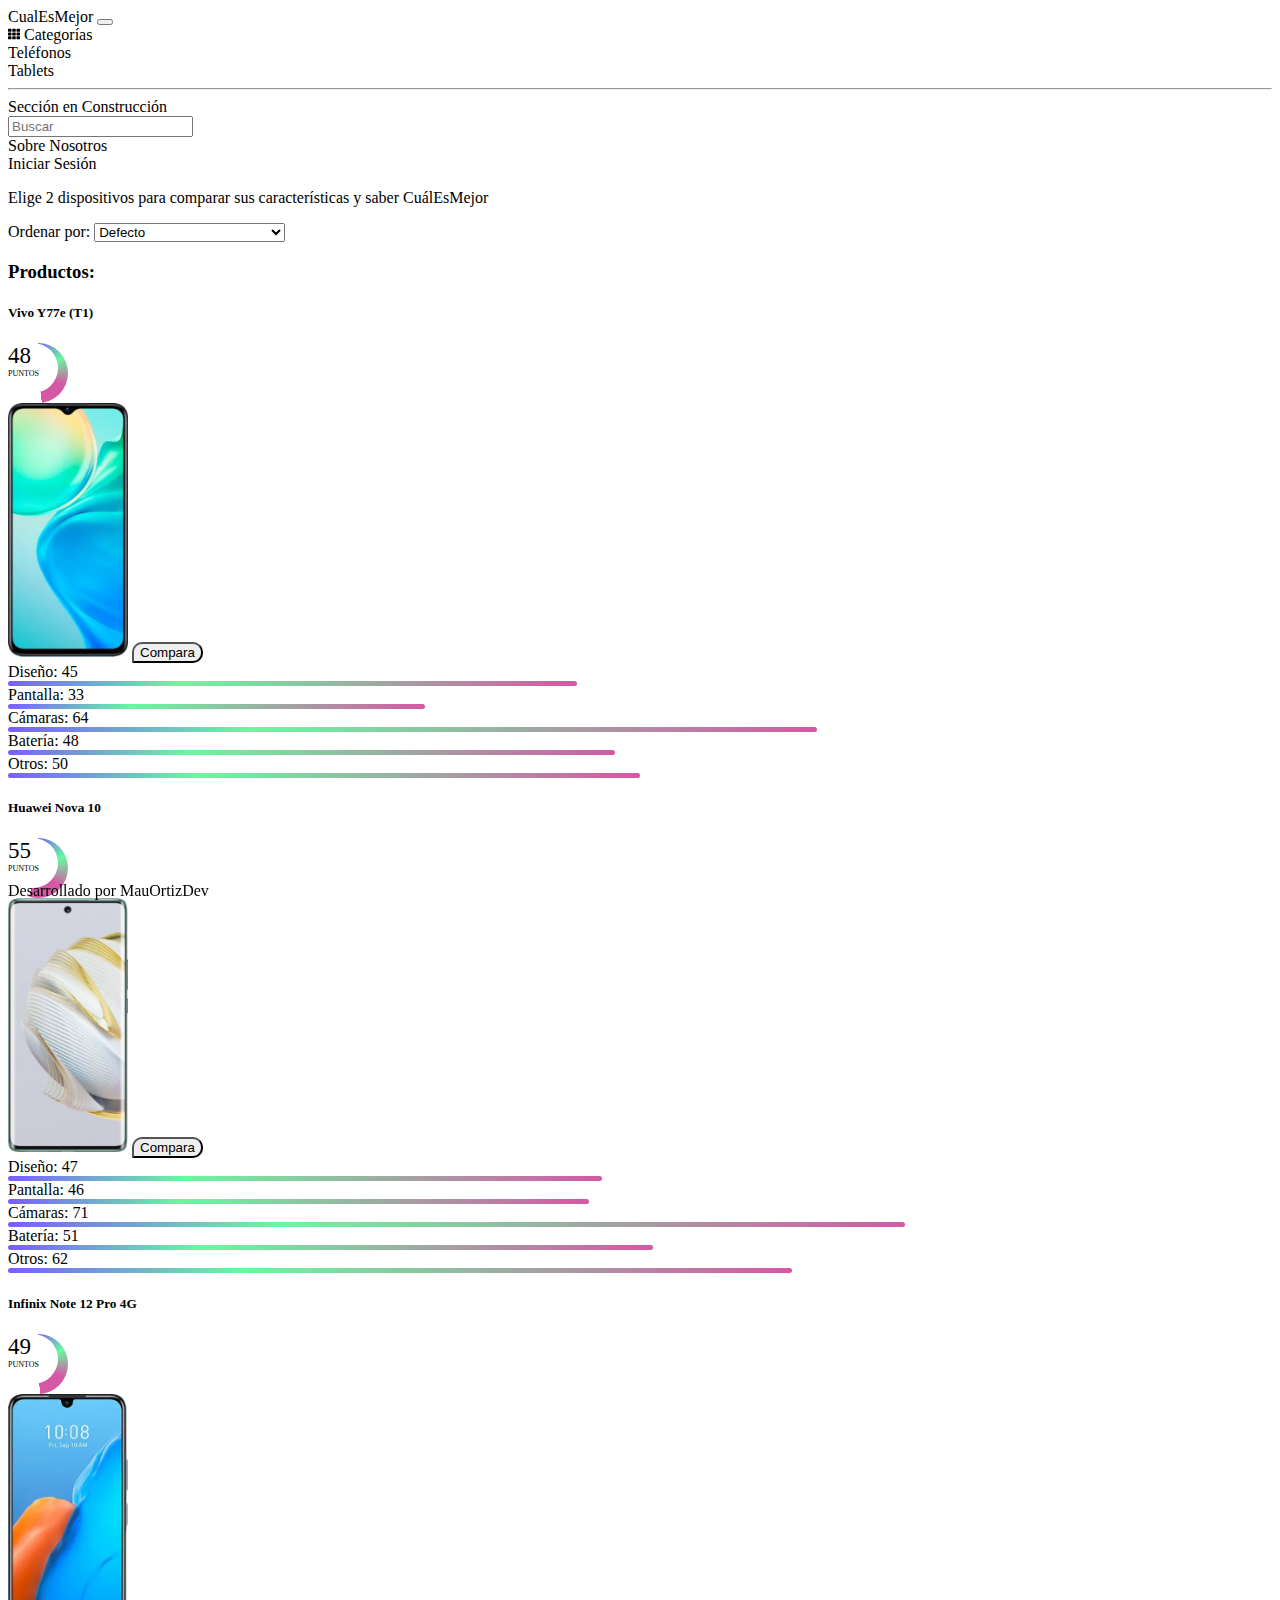
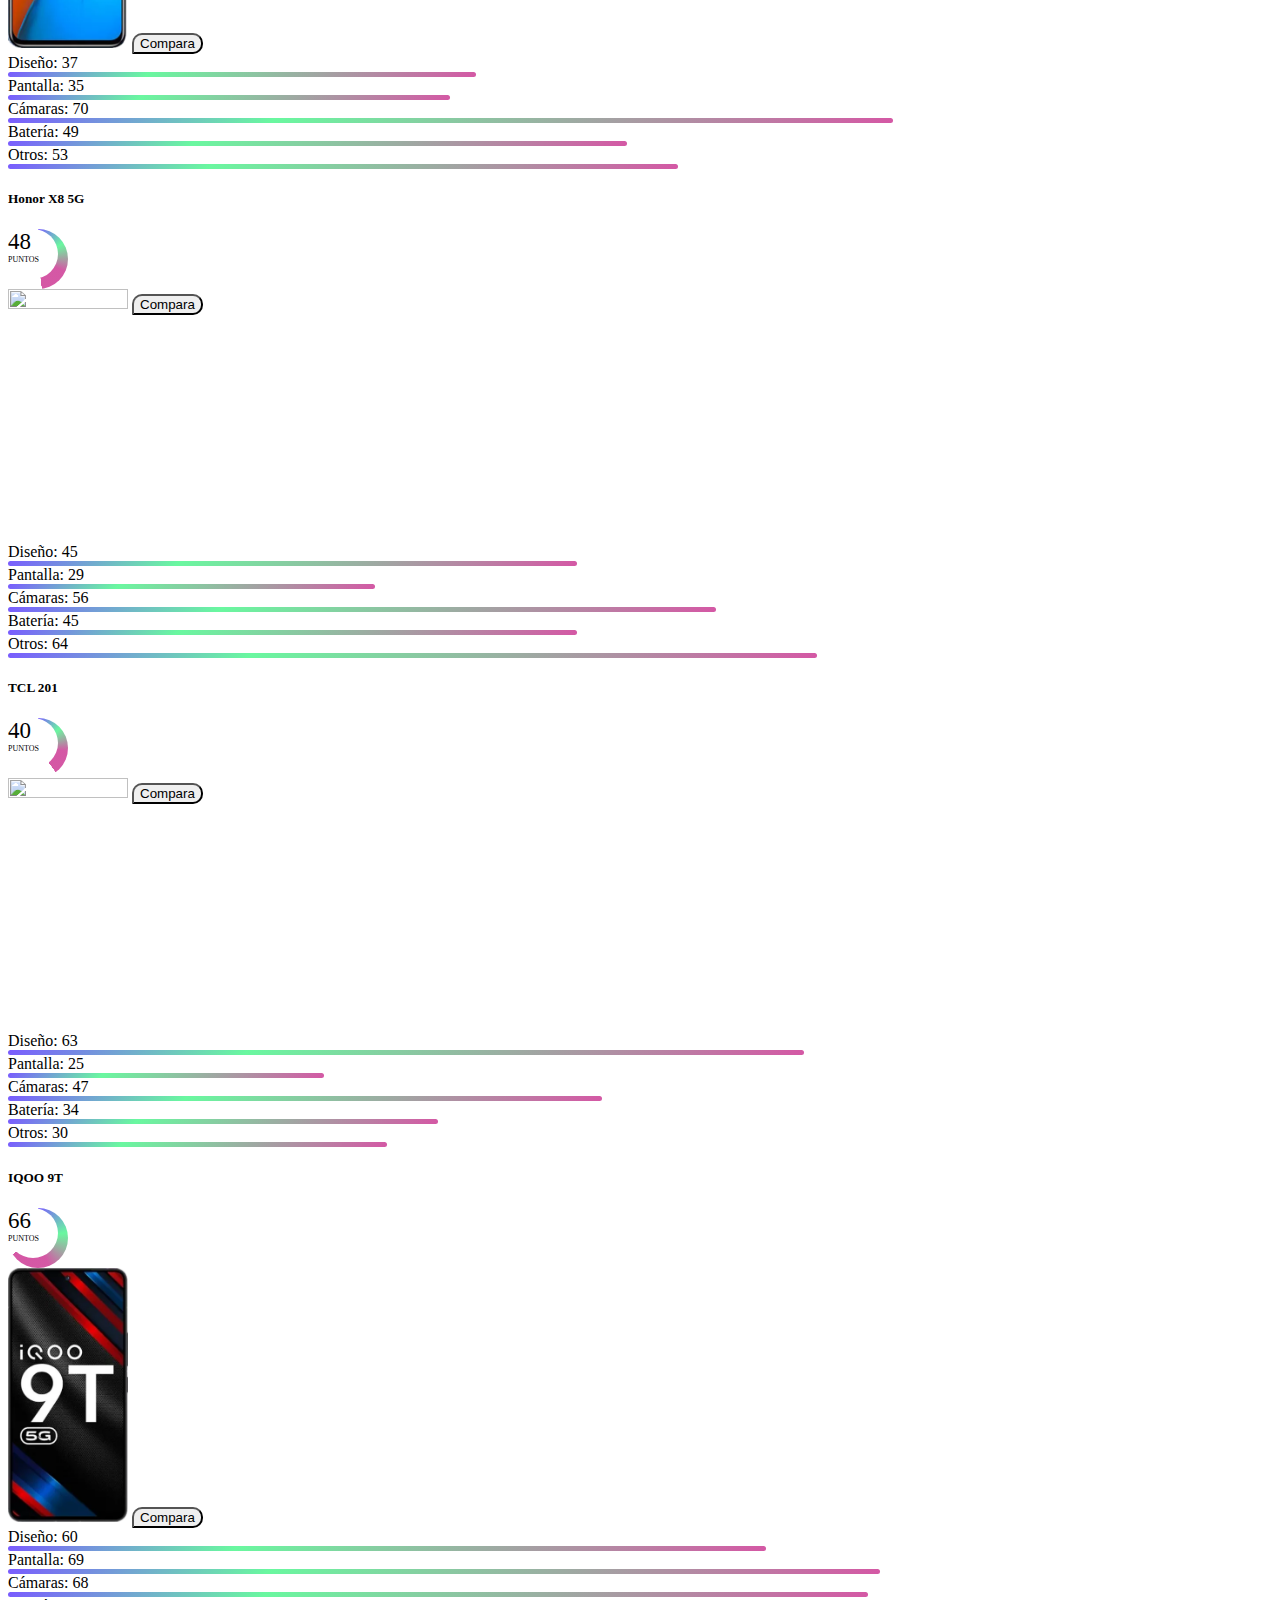
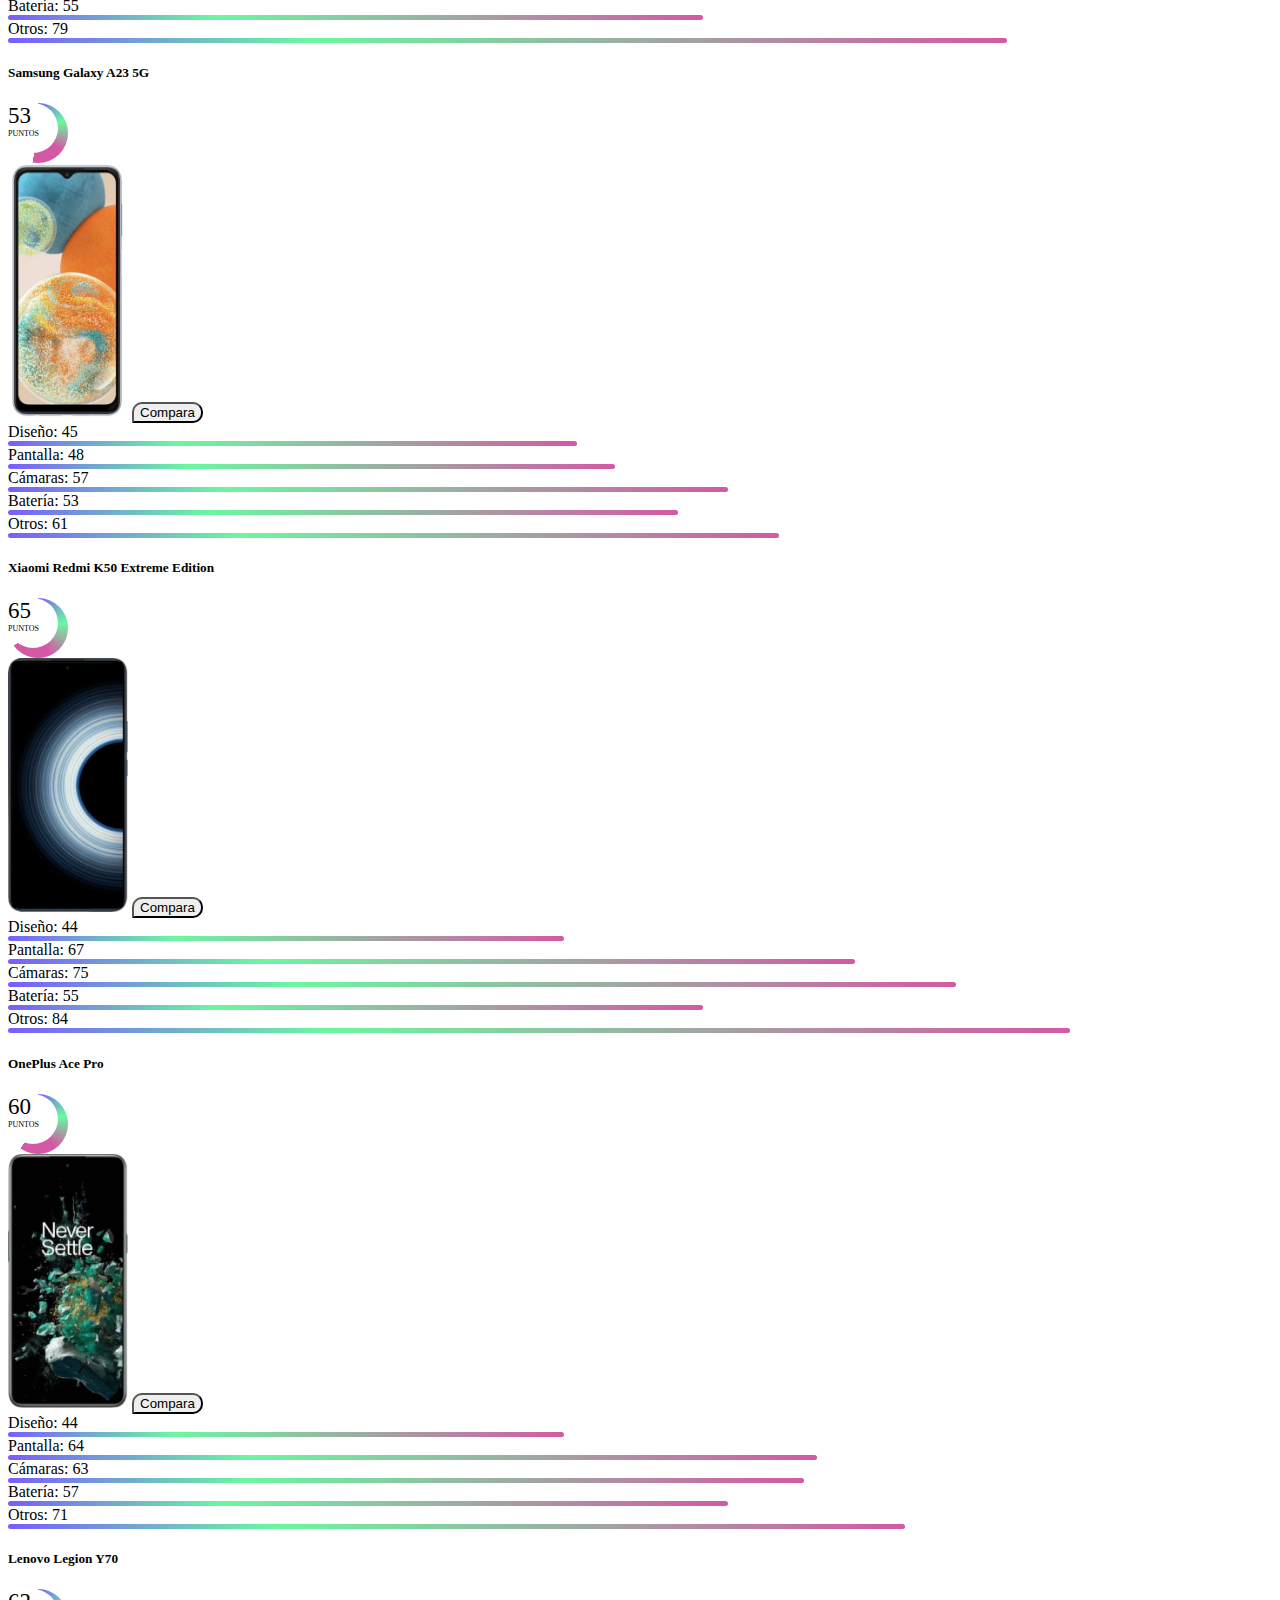
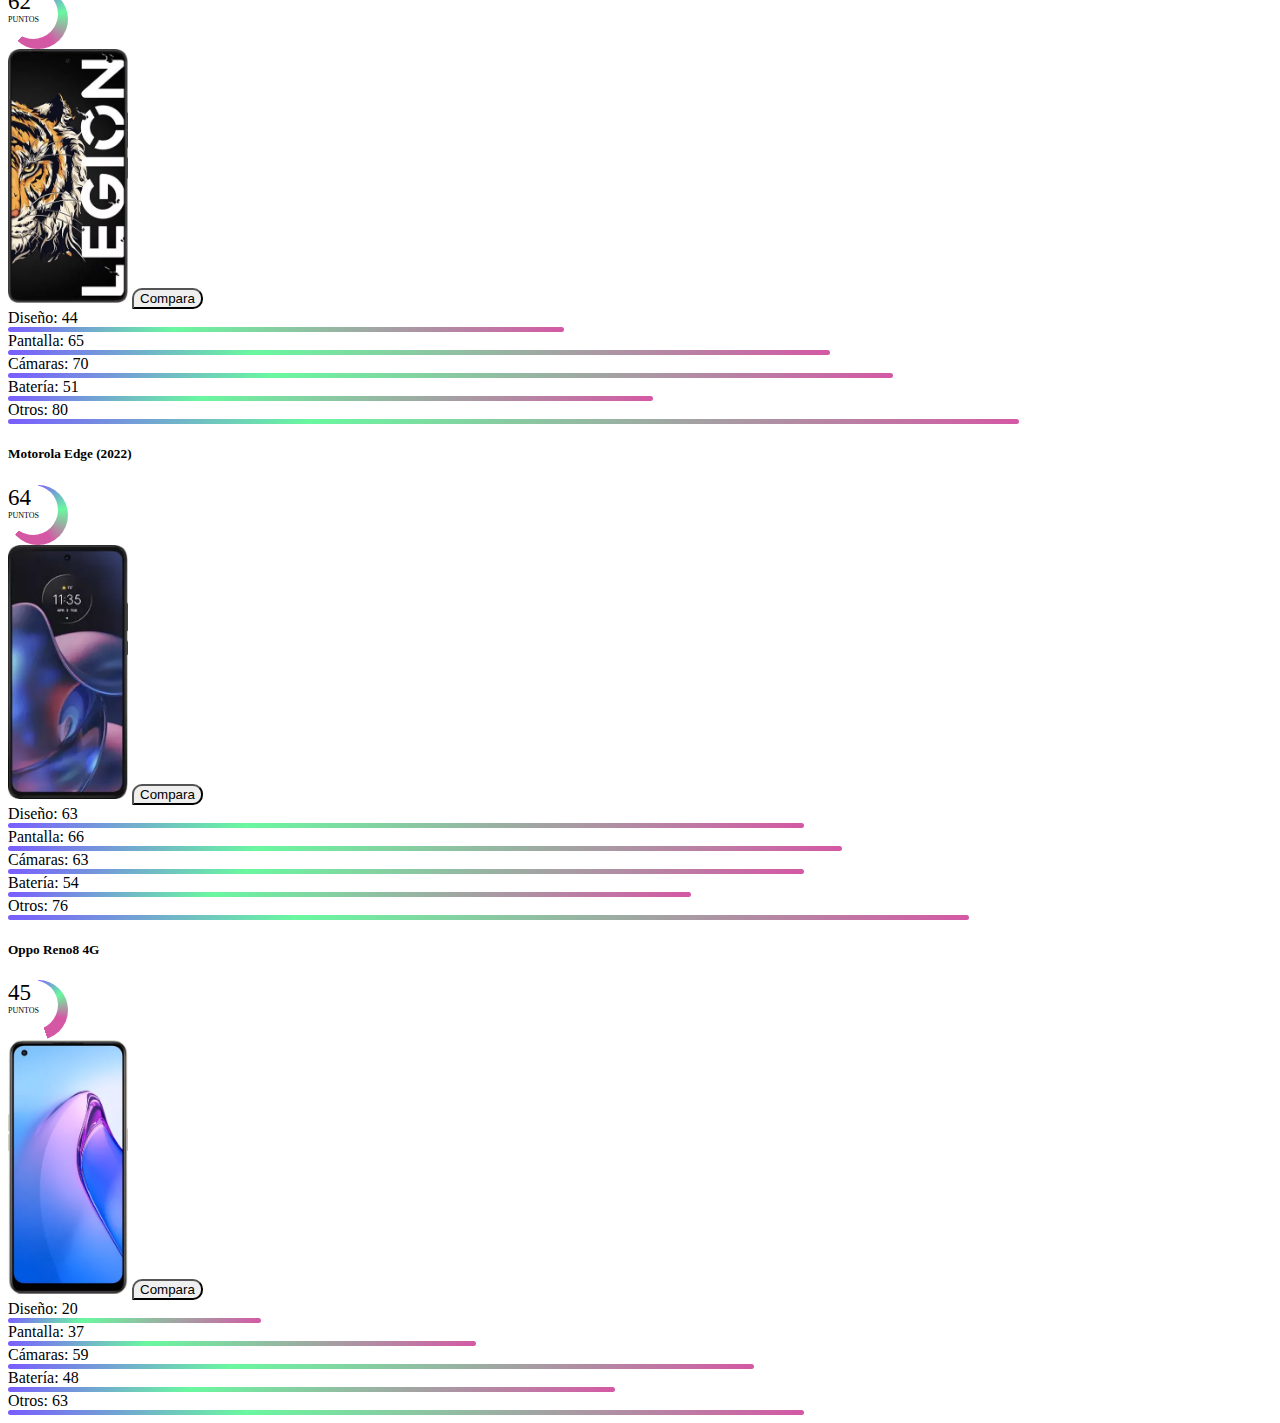
==== commit f708ca8f: "Agregando Grafica de Radar a Comparador" ====
--- a/index.html
+++ b/index.html
@@ -15,7 +15,7 @@
     <script src="https://cdn.jsdelivr.net/npm/bootstrap@5.0.2/dist/js/bootstrap.bundle.min.js"
         integrity="sha384-MrcW6ZMFYlzcLA8Nl+NtUVF0sA7MsXsP1UyJoMp4YLEuNSfAP+JcXn/tWtIaxVXM"
         crossorigin="anonymous"></script>
-    <script src="./scripts/main.js" defer></script>
+    <script type="module" src="./scripts/main.js" defer></script>
 
 </head>
 
@@ -70,9 +70,9 @@
             </div>
         </div>
     </nav>
-    <div class="container-flex">
-        <div class="row justify-content-md-center">
-            <div class="col col-lg-2 col-md-2 p-3 text-center">
+    <main class="container-flex mb-4">
+        <div class="row">
+            <div class="col-lg-2 p-3 text-center">
                 <p>
                     Elige 2 dispositivos para comparar sus características y saber CuálEsMejor
                 </p>
@@ -81,10 +81,10 @@
 
                 </div>
             </div>
-            <div class="col col-lg-10 col-md-10">
-                <div class="container album py-3 bg-light">
+            <div class="col-lg-10">
+                <div class="container-fluid album py-3 bg-light">
                     <div class="d-flex justify-content-end">
-                        <div class="w-25">
+                        <div class="lg-w">
                             <span>Ordenar por:</span>
                             <span>
                                 <select id="ordenar" class="form-select" aria-label="Default select example">
@@ -99,24 +99,29 @@
                         </div>
                     </div>
                     <h3>Productos:</h3>
-                    <div id="productos" class="row row-cols-1 row-cols-sm-2 row-cols-md-3 g-3">
+                    <div id="productos" class="row row-cols-1 row-cols-sm-2 row-cols-md-2 row-cols-lg-3 g-3">
 
                     </div>
                 </div>
             </div>
         </div>
-    </div>
-    <div id="eleccion" class="text-end px-2">
-        <div>
-            <h5 class="text-center">Seleccionados | ^</h5>
-        </div>
-        <div>
-            <ul></ul>
-            <div class="text-center">
-                <button id="boton__comparar" class="btn btn-primary my-2 px-2">Comparar</button>
+        <div id="eleccion" class="text-end px-2">
+            <div>
+                <h5 class="text-center">Seleccionados | ^</h5>
+            </div>
+            <div>
+                <ul></ul>
+                <div class="text-center">
+                    <button id="boton__comparar" class="btn btn-primary my-2 px-2">Comparar</button>
+                </div>
             </div>
         </div>
-    </div>
+    </main>
+    <footer class="footer mt-auto bg-dark">
+        <div class="container">
+            <span class="text-muted">Desarrollado por MauOrtizDev</span>
+        </div>
+    </footer>
 </body>
 
 </html>--- a/estilos/styles.css
+++ b/estilos/styles.css
@@ -1,3 +1,5 @@
+@import url("https://cdn.jsdelivr.net/npm/bootstrap-icons@1.9.1/font/bootstrap-icons.css");
+
 body{
     overflow-x: hidden;
 }
@@ -71,7 +73,7 @@
 #eleccion {
     display: none;
     position:fixed;
-    bottom: 1em;
+    bottom:2em;
     right: 1em;
     background-color: white;
     width: 16em;
@@ -97,4 +99,34 @@
 #resultados-busqueda li{
     border-top:1px solid blue;
     padding: 5px;
+}
+
+.radar {
+    fill: #fafafa;
+    stroke: #999;
+    stroke-width: .2;
+}
+
+#poligono1 {
+    opacity: 0.6;
+}
+#poligono2 {
+    opacity: 0.5;
+}
+
+.chulo{
+    color: green;
+}
+.equis{
+    color: red;
+}
+
+.lista1, .lista2 {
+    line-height: 2;
+}
+
+footer {
+    position: fixed;
+    bottom: 0;
+    width: 100%;
 }